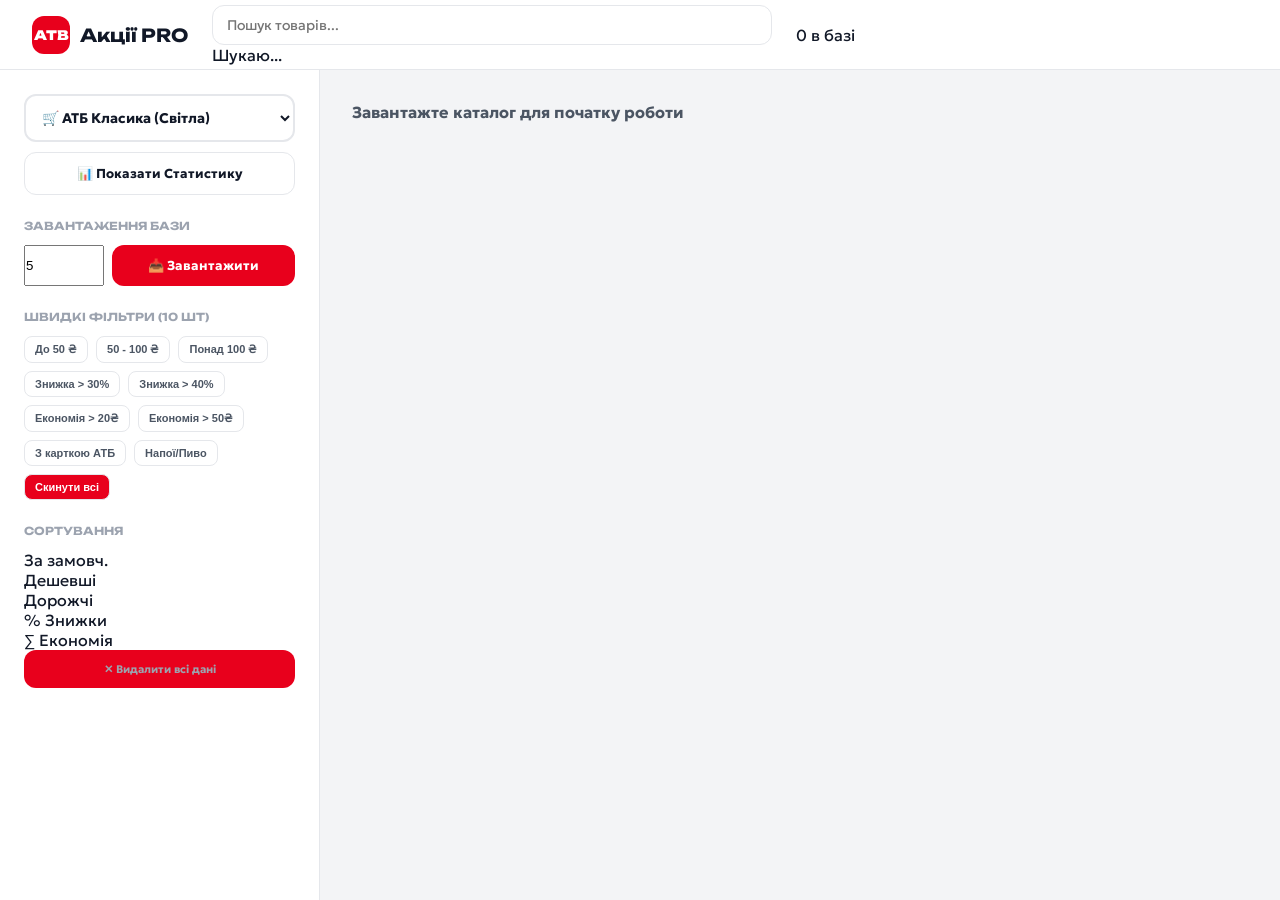
==== index.html @ 2090915e "Add files via upload" ====
<!DOCTYPE html>
<html lang="uk">
<head>
<meta charset="UTF-8"/>
<meta name="viewport" content="width=device-width, initial-scale=1.0"/>
<title>ATB PRO: Аналітика & Сортування</title>
<link rel="preconnect" href="https://fonts.googleapis.com"/>
<link rel="preconnect" href="https://fonts.gstatic.com" crossorigin/>
<link href="https://fonts.googleapis.com/css2?family=Unbounded:wght@400;700;900&family=Geologica:wght@400;600&family=Space+Mono:wght@400;700&family=Nunito:wght@800&family=Caveat:wght@700&display=swap" rel="stylesheet"/>

<style>
/* ═══════════════════════════════════════════
   5 КАРДИНАЛЬНО РІЗНИХ ТЕМ
═══════════════════════════════════════════ */
:root {
  /* 1. КЛАСИКА (Базова) */
  --font-main: 'Geologica', sans-serif; --font-title: 'Unbounded', sans-serif;
  --bg: #f3f4f6; --bg-sec: #ffffff; --surface: #ffffff;
  --text: #111827; --text2: #4b5563; --text3: #9ca3af;
  --border: #e5e7eb; --border-focus: #e8001c;
  --red: #e8001c; --green: #16a34a; --yellow: #ffd600;
  --card-r: 16px; --card-border: 1px solid var(--border);
  --card-shadow: 0 4px 12px rgba(0,0,0,0.05);
  --btn-radius: 12px; --anim: all 0.4s cubic-bezier(.4,0,.2,1);
  --img-bg: transparent; --img-blend: multiply;
}

/* 2. КІБЕРПАНК 2077 */
[data-theme="cyber"] {
  --font-main: 'Unbounded', sans-serif; --font-title: 'Unbounded', sans-serif;
  --bg: #fce300; --bg-sec: #000000; --surface: #111111;
  --text: #00ffff; --text2: #ffffff; --text3: #666666;
  --border: #ff003c; --border-focus: #00ffff;
  --red: #ff003c; --green: #00ff00; --yellow: #fce300;
  --card-r: 0px; --card-border: none;
  --card-shadow: none; --btn-radius: 0px;
  --img-bg: #ffffff; --img-blend: normal;
}
[data-theme="cyber"] .product-card { border-left: 6px solid #00ffff; border-bottom: 6px solid #ff003c; clip-path: polygon(30px 0, 100% 0, 100% calc(100% - 30px), calc(100% - 30px) 100%, 0 100%, 0 30px); }
[data-theme="cyber"] .product-card:hover { transform: skewX(-3deg) scale(1.02); filter: drop-shadow(0 0 15px rgba(255,0,60,0.6)); }
[data-theme="cyber"] .card-img-wrap { background: #000; padding: 10px; }
[data-theme="cyber"] .card-img { background: #fff; padding: 10px; clip-path: polygon(15px 0, 100% 0, 100% calc(100% - 15px), calc(100% - 15px) 100%, 0 100%, 0 15px); }
[data-theme="cyber"] body::before { background: repeating-linear-gradient(0deg, transparent, transparent 4px, rgba(0,255,255,0.05) 4px, rgba(0,255,255,0.05) 8px); z-index: -1; }

/* 3. САКУРА (Каваї) */
[data-theme="sakura"] {
  --font-main: 'Nunito', sans-serif; --font-title: 'Caveat', cursive;
  --bg: #fdf2f8; --bg-sec: #fce7f3; --surface: #ffffff;
  --text: #831843; --text2: #db2777; --text3: #f9a8d4;
  --border: #fbcfe8; --border-focus: #db2777;
  --red: #f472b6; --green: #10b981; --yellow: #fde047;
  --card-r: 30px; --card-border: 2px dashed #fbcfe8;
  --card-shadow: 0 10px 25px rgba(244,114,182,0.15);
  --btn-radius: 24px;
  --img-bg: transparent; --img-blend: multiply;
}
[data-theme="sakura"] .product-card:hover { transform: translateY(-12px) rotate(2deg); box-shadow: 0 20px 40px rgba(244,114,182,0.3); border-color: #f472b6; }
[data-theme="sakura"] .price-current { font-size: 28px; }
[data-theme="sakura"] body::before { background: radial-gradient(circle at 20% 30%, rgba(244,114,182,0.2) 0%, transparent 40%), radial-gradient(circle at 80% 70%, rgba(251,207,232,0.4) 0%, transparent 40%); }

/* 4. БРУТАЛІЗМ */
[data-theme="brutal"] {
  --font-main: 'Space Mono', monospace; --font-title: 'Unbounded', sans-serif;
  --bg: #e0dcd0; --bg-sec: #ffffff; --surface: #ffffff;
  --text: #000000; --text2: #222222; --text3: #666666;
  --border: #000000; --border-focus: #e8001c;
  --red: #e8001c; --green: #000000; --yellow: #ffd600;
  --card-r: 0px; --card-border: 4px solid #000000;
  --card-shadow: 8px 8px 0 #000000;
  --btn-radius: 0px;
  --img-bg: transparent; --img-blend: multiply;
}
[data-theme="brutal"] .product-card:hover { transform: translate(-6px, -6px); box-shadow: 14px 14px 0 #e8001c; border-color: #e8001c; }
[data-theme="brutal"] .btn { border: 3px solid #000; font-weight: 900; text-transform: uppercase; box-shadow: 4px 4px 0 #000; }
[data-theme="brutal"] .btn:hover { transform: translate(-2px, -2px); box-shadow: 6px 6px 0 #000; }

/* 5. ХАКЕР / ТЕРМІНАЛ */
[data-theme="hacker"] {
  --font-main: 'Space Mono', monospace; --font-title: 'Space Mono', monospace;
  --bg: #050505; --bg-sec: #000000; --surface: #0a0a0a;
  --text: #00ff00; --text2: #00cc00; --text3: #005500;
  --border: #003300; --border-focus: #00ff00;
  --red: #00ff00; --green: #00ff00; --yellow: #00ff00;
  --card-r: 0px; --card-border: 1px dashed #00ff00;
  --card-shadow: none; --btn-radius: 0px;
  --img-bg: #000000; --img-blend: normal;
}
[data-theme="hacker"] .product-card:hover { box-shadow: 0 0 20px rgba(0,255,0,0.4); background: #001100; border-style: solid; }
[data-theme="hacker"] .card-img { filter: grayscale(100%) sepia(100%) hue-rotate(70deg) contrast(1.5); background: #000; }
[data-theme="hacker"] body::before { background: repeating-linear-gradient(0deg, transparent, transparent 2px, rgba(0,255,0,0.03) 2px, rgba(0,255,0,0.03) 4px); }

/* ═══════════════════════════════════════════
   БАЗОВИЙ CSS (Універсальний)
═══════════════════════════════════════════ */
*,*::before,*::after{box-sizing:border-box;margin:0;padding:0}
body{ font-family:var(--font-main); background:var(--bg); color:var(--text); min-height:100vh; overflow-x:hidden; transition: background 0.3s; }
header{ position:sticky;top:0;z-index:100; background:var(--bg-sec); border-bottom:1px solid var(--border); padding:0 32px; height:70px; display:flex; align-items:center; gap:24px; }
.logo{ display:flex; align-items:center; gap:10px; text-decoration:none; }
.logo-icon{ width:38px;height:38px;background:var(--red);border-radius:var(--btn-radius);display:grid;place-items:center;font-family:var(--font-title);font-weight:900;font-size:13px;color:var(--bg-sec); }
.logo-text{ font-family:var(--font-title);font-weight:700;font-size:18px;color:var(--text); }
.search-wrap{ flex:1;max-width:560px;position:relative; }
#searchInput{ width:100%;background:var(--surface);border:1px solid var(--border);border-radius:var(--btn-radius);padding:10px 14px;color:var(--text);font-family:inherit;font-size:14px;outline:none; transition:var(--anim); }
#searchInput:focus{ border-color:var(--border-focus); }

.app{display:flex;min-height:calc(100vh - 70px);}
aside{ width:320px;flex-shrink:0;background:var(--bg-sec);border-right:1px solid var(--border);padding:24px;position:sticky;top:70px;height:calc(100vh - 70px);overflow-y:auto;scrollbar-width:none; }
.sidebar-label{ font-family:var(--font-title);font-size:11px;font-weight:700;text-transform:uppercase;color:var(--text3);margin-bottom:12px; margin-top:24px;}
.btn{ display:flex;align-items:center;justify-content:center;gap:8px;width:100%;padding:12px;border-radius:var(--btn-radius);border:none;cursor:pointer;font-family:inherit;font-size:13px;font-weight:700;transition:var(--anim);color:var(--bg-sec);background:var(--red); }
.btn:hover{ filter:brightness(1.1); }
.btn-secondary{ background:var(--surface);color:var(--text);border:1px solid var(--border); }
.theme-select { width: 100%; background: var(--surface); border: 2px solid var(--border); color: var(--text); padding: 12px; border-radius: var(--btn-radius); font-family: inherit; font-size: 14px; outline: none; cursor: pointer; font-weight:700; margin-bottom: 10px;}

/* QUICK FILTERS (10 кнопок) */
.quick-filters { display: flex; flex-wrap: wrap; gap: 8px; }
.q-btn { background: var(--surface); border: 1px solid var(--border); color: var(--text2); padding: 6px 10px; border-radius: 8px; font-size: 11px; font-weight: 600; cursor: pointer; transition: var(--anim); }
.q-btn:hover { background: var(--red); color: var(--bg-sec); border-color: var(--red); }
.q-btn.active { background: var(--red); color: var(--bg-sec); border-color: var(--red); box-shadow: 0 0 10px var(--red-glow); }

main{flex:1;padding:32px;position:relative;}
.results-count{ font-size:16px;color:var(--text2);font-weight:700; margin-bottom: 20px;}

/* ═══════════════════════════════════════════
   3D КАРТКИ З ПЕРЕГОРТАННЯМ
═══════════════════════════════════════════ */
#productsGrid{ display:grid;grid-template-columns:repeat(auto-fill,minmax(260px,1fr));gap:24px; perspective: 1500px; }

.product-card {
  width: 100%; height: 440px; /* Фіксована висота для правильного 3D */
  perspective: 1500px; background: transparent; cursor: pointer;
  animation:fadeUp .4s ease both;
}
.card-inner {
  position: relative; width: 100%; height: 100%;
  text-align: left; transition: transform 0.6s cubic-bezier(0.4, 0, 0.2, 1);
  transform-style: preserve-3d;
}
.product-card.flipped .card-inner { transform: rotateY(180deg); }

.card-front, .card-back {
  position: absolute; width: 100%; height: 100%;
  backface-visibility: hidden; -webkit-backface-visibility: hidden;
  background: var(--surface); border: var(--card-border);
  border-radius: var(--card-r); box-shadow: var(--card-shadow);
  display: flex; flex-direction: column; overflow: hidden;
  transition: var(--anim);
}
.card-front:hover { border-color: var(--border-focus); }
.card-back {
  transform: rotateY(180deg); padding: 20px;
  background: var(--bg-sec); overflow-y: auto;
  border-color: var(--border-focus);
}

.card-img-wrap{ position:relative;height:200px;padding:16px;display:flex;align-items:center;justify-content:center;background:var(--img-bg); }
.card-img{ max-width:100%;max-height:100%;object-fit:contain;mix-blend-mode:var(--img-blend); }
.card-badges{ position:absolute;top:12px;left:12px;display:flex;flex-direction:column;gap:6px; }
.badge{ padding:4px 8px;border-radius:6px;font-size:11px;font-weight:800;background:var(--red);color:var(--bg-sec); }

.card-body{ padding:16px 20px;flex:1;display:flex;flex-direction:column; }
.card-title{ font-size:14px;font-weight:600;line-height:1.4;color:var(--text);margin-bottom:12px;display:-webkit-box;-webkit-line-clamp:2;-webkit-box-orient:vertical;overflow:hidden; }
.price-current{ font-family:var(--font-title);font-size:26px;font-weight:800;color:var(--red); }
.price-old{ font-size:13px;color:var(--text3);text-decoration:line-through;font-weight:600; }

.click-hint { margin-top:auto; font-size: 11px; color: var(--text3); text-align: center; font-weight: bold; text-transform: uppercase; letter-spacing: 1px; display:flex; align-items:center; justify-content:center; gap:5px;}
.click-hint::after { content: '↻'; font-size: 14px;}

/* Стилі для Зворотної сторони (Характеристики) */
.back-title { font-family: var(--font-title); font-size: 14px; color: var(--text); margin-bottom: 16px; border-bottom: 1px solid var(--border); padding-bottom: 8px;}
.chars-table { width: 100%; border-collapse: collapse; font-size: 12px; margin-bottom: 20px;}
.chars-table tr { border-bottom: 1px dashed var(--border); }
.chars-table td { padding: 8px 0; color: var(--text2); }
.chars-table td:last-child { text-align: right; font-weight: 700; color: var(--text); }
.spinner { width: 24px; height: 24px; border: 3px solid var(--border); border-top: 3px solid var(--red); border-radius: 50%; animation: spin 1s linear infinite; margin: 20px auto; }
@keyframes spin { 0% { transform: rotate(0deg); } 100% { transform: rotate(360deg); } }

/* ═══════════════════════════════════════════
   АНАЛІТИКА
═══════════════════════════════════════════ */
.analytics-grid { display: grid; grid-template-columns: repeat(2, 1fr); gap: 16px; margin-top: 20px; }
.an-card { background: var(--surface); border: var(--card-border); padding: 20px; border-radius: var(--card-r); text-align: center; }
.an-val { font-family: var(--font-title); font-size: 26px; font-weight: 800; color: var(--red); margin-bottom: 4px; }
.an-label { font-size: 12px; font-weight: 700; color: var(--text2); text-transform: uppercase;}
.an-full { grid-column: 1 / -1; display:flex; justify-content: space-between; align-items: center; text-align:left;}

@keyframes fadeUp{ from{opacity:0;transform:translateY(20px)} to{opacity:1;transform:translateY(0)} }
</style>
</head>
<body>

<header>
  <a class="logo" href="#">
    <div class="logo-icon">ATB</div>
    <div class="logo-text">Акції<span>&nbsp;PRO</span></div>
  </a>
  <div class="search-wrap">
    <input id="searchInput" type="text" placeholder="Пошук товарів..."/>
    <span id="searchBadge">Шукаю...</span>
  </div>
  <div class="header-stats">
    <div class="stat-chip"><span class="num" id="totalCount">0</span>&nbsp;в базі</div>
  </div>
</header>

<div class="app">
  <aside>
    <select id="themeSelect" class="theme-select" onchange="changeTheme(this.value)">
      <option value="light">🛒 АТБ Класика (Світла)</option>
      <option value="cyber">🦾 Кіберпанк 2077</option>
      <option value="sakura">🌸 Сакура (Каваї)</option>
      <option value="brutal">⬛ Бруталізм</option>
      <option value="hacker">💻 Термінал (Хакер)</option>
    </select>

    <button class="btn btn-secondary" onclick="renderAnalytics()" style="margin-bottom: 24px;">📊 Показати Статистику</button>

    <div class="sidebar-label">Завантаження бази</div>
    <div style="display:flex; gap:8px; margin-bottom:12px;">
      <input id="maxPage" type="number" value="5" min="1" class="filter-input" style="margin:0; width:80px;" title="Кількість сторінок"/>
      <button class="btn" id="btnLoad" onclick="loadCatalog()" style="margin:0; flex:1;">📥 Завантажити</button>
    </div>

    <div class="sidebar-label">Швидкі Фільтри (10 шт)</div>
    <div class="quick-filters" id="quickFilters">
      <button class="q-btn" data-filter="under50">До 50 ₴</button>
      <button class="q-btn" data-filter="50to100">50 - 100 ₴</button>
      <button class="q-btn" data-filter="over100">Понад 100 ₴</button>
      <button class="q-btn" data-filter="disc30">Знижка > 30%</button>
      <button class="q-btn" data-filter="disc50">Знижка > 40%</button>
      <button class="q-btn" data-filter="sav20">Економія > 20₴</button>
      <button class="q-btn" data-filter="sav50">Економія > 50₴</button>
      <button class="q-btn" data-filter="atbCard">З карткою АТБ</button>
      <button class="q-btn" data-filter="drink">Напої/Пиво</button>
      <button class="q-btn" data-filter="reset" style="background:var(--red); color:var(--bg-sec);">Скинути всі</button>
    </div>

    <div class="sidebar-label">Сортування</div>
    <div class="sort-pills">
      <div class="sort-pill active" onclick="setSort('default', this)">За замовч.</div>
      <div class="sort-pill" onclick="setSort('price_asc', this)">Дешевші</div>
      <div class="sort-pill" onclick="setSort('price_desc', this)">Дорожчі</div>
      <div class="sort-pill" onclick="setSort('discount', this)">% Знижки</div>
      <div class="sort-pill" onclick="setSort('saving', this)">∑ Економія</div>
    </div>

    <button class="btn btn-ghost" onclick="clearAll()" style="color:var(--text3); font-size:11px;">✕ Видалити всі дані</button>
  </aside>

  <main>
    <div class="results-count" id="resultsCount">Завантажте каталог для початку роботи</div>

    <!-- СТАТИСТИКА (Прихована за замовчуванням) -->
    <div id="analyticsPanel" style="display:none; margin-bottom:30px;">
      <h2 style="font-family:var(--font-title); font-size:18px; margin-bottom:16px;">Аналітика по відфільтрованим товарам</h2>
      <div class="analytics-grid" id="analyticsGrid"></div>
    </div>

    <!-- СІТКА КАРТОК -->
    <div id="productsGrid"></div>
  </main>
</div>

<script>
const API = '/api';
let allProducts = [], filteredProducts = [];
let currentSort = 'default', activeQuickFilter = null;
let searchTimer = null;

const el = id => document.getElementById(id);
const toF = v => { const n = parseFloat(String(v||'').replace(',','.')); return isNaN(n) ? null : n; };
const discInt = v => { const m = String(v||'').match(/-?(\d+)/); return m ? parseInt(m[1]) : null; };

// ТЕМИ
const savedTheme = localStorage.getItem('atb_theme_v3') || 'light';
el('themeSelect').value = savedTheme;
changeTheme(savedTheme);

function changeTheme(themeName) {
  if (themeName === 'light') document.documentElement.removeAttribute('data-theme');
  else document.documentElement.setAttribute('data-theme', themeName);
  localStorage.setItem('atb_theme_v3', themeName);
}

// ЗАВАНТАЖЕННЯ ДАНИХ
async function loadCatalog(){
  allProducts = []; el('btnLoad').textContent = 'В процесі...'; el('btnLoad').disabled = true;
  const maxPage = parseInt(el('maxPage').value) || 5;
  for(let page=1; page<=maxPage; page++){
    try{
      const resp = await fetch(`${API}/catalog/page/${page}`);
      const data = await resp.json();
      if(data.products && data.products.length){
        allProducts.push(...data.products.filter(p=>{
          const key = p.link||p.title; return !allProducts.some(x=>(x.link||x.title)===key);
        }));
        applyFilters();
      } else break;
      el('resultsCount').innerHTML = `Завантажено сторінку ${page}/${maxPage}...`;
    } catch(e){ console.error(e); }
  }
  el('btnLoad').textContent = '📥 Завантажити'; el('btnLoad').disabled = false;
  applyFilters();
}

function clearAll(){ allProducts = []; applyFilters(); el('analyticsPanel').style.display = 'none'; }

// ПОШУК
el('searchInput').addEventListener('input', () => {
  const q = el('searchInput').value.trim();
  clearTimeout(searchTimer);
  applyFilters();
  if(q && filteredProducts.length < 3) searchTimer = setTimeout(()=>fireSmartSearch(q), 800);
});

async function fireSmartSearch(q){
  el('searchBadge').classList.add('visible'); el('searchBadge').textContent = "Шукаю на АТБ...";
  try{
    const resp = await fetch(`${API}/search/page?q=${encodeURIComponent(q)}&page=1`);
    const data = await resp.json();
    if(data.products) {
      // Додаємо знайдене в загальну базу
      data.products.forEach(p => { if(!allProducts.some(x=>x.link===p.link)) allProducts.push(p); });
    }
  } catch(e){}
  el('searchBadge').classList.remove('visible'); applyFilters();
}

// 10 ШВИДКИХ ФІЛЬТРІВ
document.querySelectorAll('.q-btn').forEach(btn => {
  btn.addEventListener('click', (e) => {
    document.querySelectorAll('.q-btn').forEach(b => b.classList.remove('active'));
    const filter = e.target.getAttribute('data-filter');
    if(filter === 'reset') { activeQuickFilter = null; el('searchInput').value = ''; }
    else { activeQuickFilter = filter; e.target.classList.add('active'); }
    applyFilters();
  });
});

// ФІЛЬТРАЦІЯ
function applyFilters(){
  const q = el('searchInput').value.trim().toLowerCase();

  filteredProducts = allProducts.filter(p=>{
    const price = toF(p.current_price), sav = p.saving, disc = discInt(p.discount);
    if(q && !String(p.title).toLowerCase().includes(q)) return false;

    if(activeQuickFilter) {
      if(activeQuickFilter === 'under50' && price >= 50) return false;
      if(activeQuickFilter === '50to100' && (price < 50 || price > 100)) return false;
      if(activeQuickFilter === 'over100' && price <= 100) return false;
      if(activeQuickFilter === 'disc30' && (!disc || disc < 30)) return false;
      if(activeQuickFilter === 'disc50' && (!disc || disc < 40)) return false;
      if(activeQuickFilter === 'sav20' && (!sav || sav < 20)) return false;
      if(activeQuickFilter === 'sav50' && (!sav || sav < 50)) return false;
      if(activeQuickFilter === 'atbCard' && !p.is_atb_card) return false;
      if(activeQuickFilter === 'drink' && !String(p.title).toLowerCase().match(/пиво|напій|сік|вода|вино|горілка/)) return false;
    }
    return true;
  });
  sortProducts(); renderGrid();
  el('totalCount').textContent = allProducts.length;
  el('resultsCount').innerHTML = `Показано <strong>${filteredProducts.length}</strong> товарів`;
  if(el('analyticsPanel').style.display === 'block') renderAnalytics();
}

function setSort(type, element){
  currentSort = type;
  document.querySelectorAll('.sort-pill').forEach(p=>p.classList.remove('active'));
  element.classList.add('active'); applyFilters();
}

function sortProducts(){
  if(currentSort==='price_asc') filteredProducts.sort((a,b)=>(toF(a.current_price)||999)-(toF(b.current_price)||999));
  if(currentSort==='price_desc') filteredProducts.sort((a,b)=>(toF(b.current_price)||0)-(toF(a.current_price)||0));
  if(currentSort==='discount') filteredProducts.sort((a,b)=>(discInt(b.discount)||0)-(discInt(a.discount)||0));
  if(currentSort==='saving') filteredProducts.sort((a,b)=>(b.saving||0)-(a.saving||0));
}

// 3D КАРТКИ З ПЕРЕГОРТАННЯМ
function renderGrid(){
  const grid = el('productsGrid'); grid.innerHTML = '';
  filteredProducts.forEach((p, i) => {
    const card = document.createElement('div'); card.className = 'product-card';
    const price = toF(p.current_price), old = toF(p.old_price), disc = discInt(p.discount), sav = p.saving;

    // Структура картки з передньою і задньою стороною
    card.innerHTML = `
      <div class="card-inner">
        <!-- ПЕРЕДНЯ СТОРОНА -->
        <div class="card-front" onclick="flipCard(this.parentElement.parentElement, '${p.link}')">
          <div class="card-img-wrap">${p.img_url ? `<img class="card-img" src="${p.img_url}"/>` : `<div style="font-size:50px;">🛍</div>`}<div class="card-badges">${disc?`<span class="badge">-${disc}%</span>`:''}${p.is_atb_card?`<span class="badge" style="background:var(--yellow); color:#000;">ATB</span>`:''}</div></div>
          <div class="card-body">
            <div class="card-title">${p.title}</div>
            <div class="price-current">${price||0} <span style="font-size:14px;">₴</span></div>
            ${old && old>price ? `<div class="price-old">${old} ₴</div>`:''}
            <div class="click-hint">Характеристики</div>
          </div>
        </div>
        <!-- ЗВОРОТНА СТОРОНА -->
        <div class="card-back">
          <div class="back-title">${p.title}</div>
          <div class="card-back-content"><div class="spinner"></div></div>
          <div style="margin-top:auto; display:flex; gap:10px;">
            <button class="btn" onclick="event.stopPropagation(); window.open('${p.link}','_blank')">🛒 Купити</button>
            <button class="btn btn-secondary" onclick="event.stopPropagation(); this.closest('.product-card').classList.remove('flipped')">✕</button>
          </div>
        </div>
      </div>
    `;
    grid.appendChild(card);
  });
}

// Функція перегортання та завантаження деталей з бекенду
async function flipCard(cardEl, link) {
  if(!cardEl.classList.contains('flipped')) {
    // Відкриваємо картку
    document.querySelectorAll('.product-card.flipped').forEach(c => c.classList.remove('flipped')); // Закриваємо інші
    cardEl.classList.add('flipped');

    const contentEl = cardEl.querySelector('.card-back-content');
    if(contentEl.innerHTML.includes('chars-table')) return; // Вже завантажено

    try {
      // Виклик API для отримання характеристик (Крок 1 у інструкції)
      const res = await fetch(`/api/details?url=${encodeURIComponent(link)}`);
      const data = await res.json();

      if(!data || Object.keys(data).length === 0 || data.error) {
        contentEl.innerHTML = '<p style="font-size:12px; color:var(--text3); text-align:center;">Детальні характеристики відсутні</p>';
        return;
      }

      let html = '<table class="chars-table">';
      for(let key in data) html += `<tr><td>${key}</td><td>${data[key]}</td></tr>`;
      html += '</table>';
      contentEl.innerHTML = html;

    } catch(e) {
      contentEl.innerHTML = '<p style="font-size:12px; color:var(--red); text-align:center;">Помилка завантаження</p>';
    }
  }
}

// РОЗШИРЕНА АНАЛІТИКА
function renderAnalytics() {
  if(!filteredProducts.length) return alert("Немає даних для аналізу!");
  el('analyticsPanel').style.display = 'block';

  let totalP = 0, count = 0, maxD = 0, totalSav = 0, under50 = 0;
  let minItem = null, maxItem = null;

  filteredProducts.forEach(p => {
    const pr = toF(p.current_price);
    if(pr) {
      totalP += pr; count++;
      if(pr < 50) under50++;
      if(!minItem || pr < toF(minItem.current_price)) minItem = p;
      if(!maxItem || pr > toF(maxItem.current_price)) maxItem = p;
    }
    const d = discInt(p.discount); if(d > maxD) maxD = d;
    if(p.saving) totalSav += p.saving;
  });

  el('analyticsGrid').innerHTML = `
    <div class="an-card"><div class="an-val">${count}</div><div class="an-label">Товарів у вибірці</div></div>
    <div class="an-card"><div class="an-val">${Math.round(totalP/count)||0} ₴</div><div class="an-label">Середня ціна</div></div>
    <div class="an-card"><div class="an-val">-${maxD}%</div><div class="an-label">Макс. знижка</div></div>
    <div class="an-card"><div class="an-val">${Math.round(totalSav)} ₴</div><div class="an-label">Потенційна Економія</div></div>
    <div class="an-card an-full">
      <div><div class="an-label">Найдешевше:</div><div style="font-weight:700; font-size:14px;">${minItem?minItem.title:'-'}</div></div>
      <div class="an-val" style="margin:0;">${minItem?toF(minItem.current_price):0} ₴</div>
    </div>
    <div class="an-card an-full">
      <div><div class="an-label">Найдорожче:</div><div style="font-weight:700; font-size:14px;">${maxItem?maxItem.title:'-'}</div></div>
      <div class="an-val" style="margin:0;">${maxItem?toF(maxItem.current_price):0} ₴</div>
    </div>
  `;
}
function randomProduct() { if(filteredProducts.length) window.open(filteredProducts[Math.floor(Math.random() * filteredProducts.length)].link, '_blank'); }
</script>
</body>
</html>
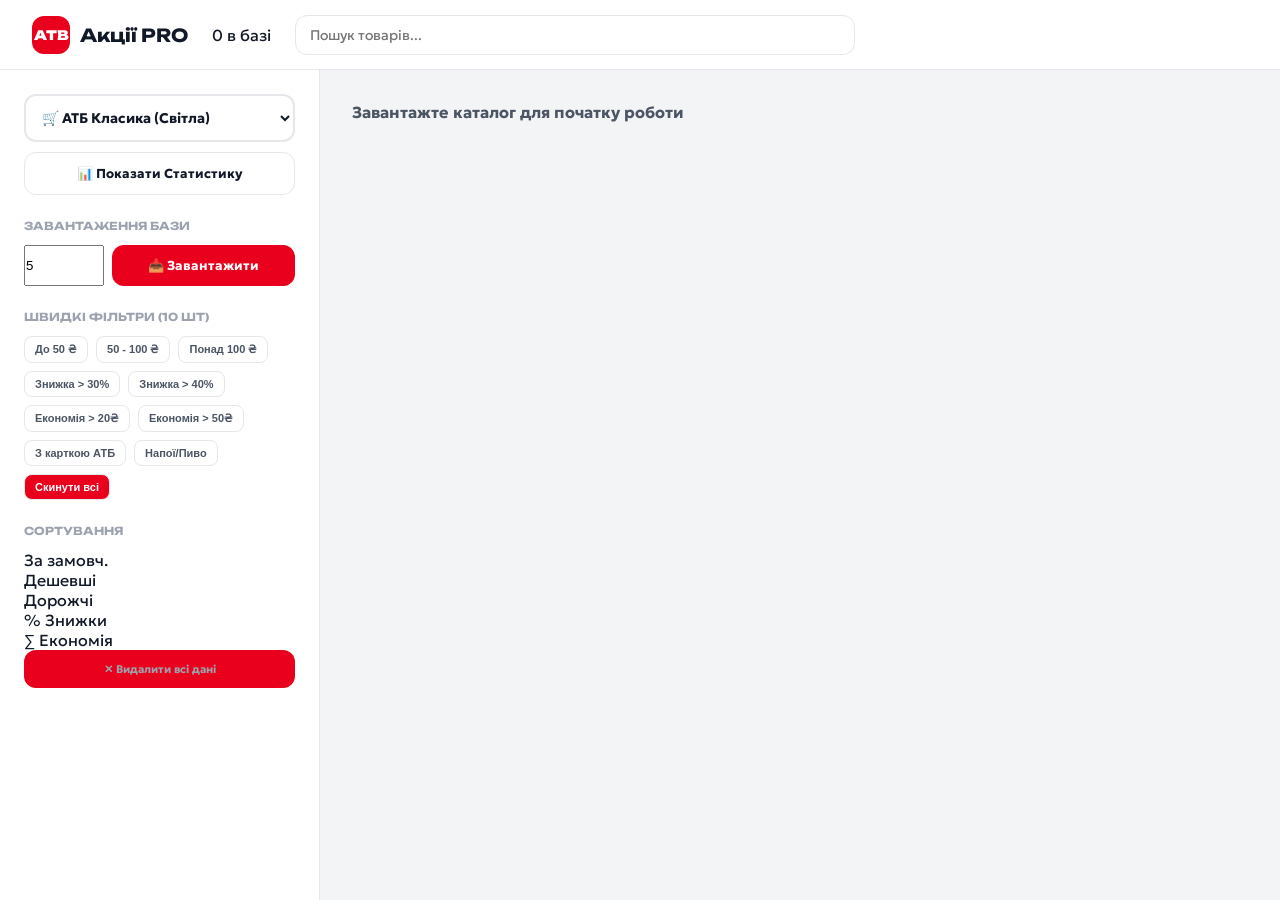
==== commit bab75a41: "Update index.html" ====
--- a/index.html
+++ b/index.html
@@ -2,7 +2,7 @@
 <html lang="uk">
 <head>
 <meta charset="UTF-8"/>
-<meta name="viewport" content="width=device-width, initial-scale=1.0"/>
+<meta name="viewport" content="width=device-width, initial-scale=1.0, maximum-scale=1.0, user-scalable=no"/>
 <title>ATB PRO: Аналітика & Сортування</title>
 <link rel="preconnect" href="https://fonts.googleapis.com"/>
 <link rel="preconnect" href="https://fonts.gstatic.com" crossorigin/>
@@ -13,7 +13,6 @@
    5 КАРДИНАЛЬНО РІЗНИХ ТЕМ
 ═══════════════════════════════════════════ */
 :root {
-  /* 1. КЛАСИКА (Базова) */
   --font-main: 'Geologica', sans-serif; --font-title: 'Unbounded', sans-serif;
   --bg: #f3f4f6; --bg-sec: #ffffff; --surface: #ffffff;
   --text: #111827; --text2: #4b5563; --text3: #9ca3af;
@@ -25,15 +24,13 @@
   --img-bg: transparent; --img-blend: multiply;
 }
 
-/* 2. КІБЕРПАНК 2077 */
 [data-theme="cyber"] {
   --font-main: 'Unbounded', sans-serif; --font-title: 'Unbounded', sans-serif;
   --bg: #fce300; --bg-sec: #000000; --surface: #111111;
   --text: #00ffff; --text2: #ffffff; --text3: #666666;
   --border: #ff003c; --border-focus: #00ffff;
   --red: #ff003c; --green: #00ff00; --yellow: #fce300;
-  --card-r: 0px; --card-border: none;
-  --card-shadow: none; --btn-radius: 0px;
+  --card-r: 0px; --card-border: none; --card-shadow: none; --btn-radius: 0px;
   --img-bg: #ffffff; --img-blend: normal;
 }
 [data-theme="cyber"] .product-card { border-left: 6px solid #00ffff; border-bottom: 6px solid #ff003c; clip-path: polygon(30px 0, 100% 0, 100% calc(100% - 30px), calc(100% - 30px) 100%, 0 100%, 0 30px); }
@@ -42,7 +39,6 @@
 [data-theme="cyber"] .card-img { background: #fff; padding: 10px; clip-path: polygon(15px 0, 100% 0, 100% calc(100% - 15px), calc(100% - 15px) 100%, 0 100%, 0 15px); }
 [data-theme="cyber"] body::before { background: repeating-linear-gradient(0deg, transparent, transparent 4px, rgba(0,255,255,0.05) 4px, rgba(0,255,255,0.05) 8px); z-index: -1; }
 
-/* 3. САКУРА (Каваї) */
 [data-theme="sakura"] {
   --font-main: 'Nunito', sans-serif; --font-title: 'Caveat', cursive;
   --bg: #fdf2f8; --bg-sec: #fce7f3; --surface: #ffffff;
@@ -50,15 +46,13 @@
   --border: #fbcfe8; --border-focus: #db2777;
   --red: #f472b6; --green: #10b981; --yellow: #fde047;
   --card-r: 30px; --card-border: 2px dashed #fbcfe8;
-  --card-shadow: 0 10px 25px rgba(244,114,182,0.15);
-  --btn-radius: 24px;
+  --card-shadow: 0 10px 25px rgba(244,114,182,0.15); --btn-radius: 24px;
   --img-bg: transparent; --img-blend: multiply;
 }
 [data-theme="sakura"] .product-card:hover { transform: translateY(-12px) rotate(2deg); box-shadow: 0 20px 40px rgba(244,114,182,0.3); border-color: #f472b6; }
 [data-theme="sakura"] .price-current { font-size: 28px; }
 [data-theme="sakura"] body::before { background: radial-gradient(circle at 20% 30%, rgba(244,114,182,0.2) 0%, transparent 40%), radial-gradient(circle at 80% 70%, rgba(251,207,232,0.4) 0%, transparent 40%); }
 
-/* 4. БРУТАЛІЗМ */
 [data-theme="brutal"] {
   --font-main: 'Space Mono', monospace; --font-title: 'Unbounded', sans-serif;
   --bg: #e0dcd0; --bg-sec: #ffffff; --surface: #ffffff;
@@ -66,15 +60,13 @@
   --border: #000000; --border-focus: #e8001c;
   --red: #e8001c; --green: #000000; --yellow: #ffd600;
   --card-r: 0px; --card-border: 4px solid #000000;
-  --card-shadow: 8px 8px 0 #000000;
-  --btn-radius: 0px;
+  --card-shadow: 8px 8px 0 #000000; --btn-radius: 0px;
   --img-bg: transparent; --img-blend: multiply;
 }
 [data-theme="brutal"] .product-card:hover { transform: translate(-6px, -6px); box-shadow: 14px 14px 0 #e8001c; border-color: #e8001c; }
 [data-theme="brutal"] .btn { border: 3px solid #000; font-weight: 900; text-transform: uppercase; box-shadow: 4px 4px 0 #000; }
 [data-theme="brutal"] .btn:hover { transform: translate(-2px, -2px); box-shadow: 6px 6px 0 #000; }
 
-/* 5. ХАКЕР / ТЕРМІНАЛ */
 [data-theme="hacker"] {
   --font-main: 'Space Mono', monospace; --font-title: 'Space Mono', monospace;
   --bg: #050505; --bg-sec: #000000; --surface: #0a0a0a;
@@ -90,7 +82,7 @@
 [data-theme="hacker"] body::before { background: repeating-linear-gradient(0deg, transparent, transparent 2px, rgba(0,255,0,0.03) 2px, rgba(0,255,0,0.03) 4px); }
 
 /* ═══════════════════════════════════════════
-   БАЗОВИЙ CSS (Універсальний)
+   БАЗОВИЙ CSS
 ═══════════════════════════════════════════ */
 *,*::before,*::after{box-sizing:border-box;margin:0;padding:0}
 body{ font-family:var(--font-main); background:var(--bg); color:var(--text); min-height:100vh; overflow-x:hidden; transition: background 0.3s; }
@@ -103,53 +95,32 @@
 #searchInput:focus{ border-color:var(--border-focus); }
 
 .app{display:flex;min-height:calc(100vh - 70px);}
-aside{ width:320px;flex-shrink:0;background:var(--bg-sec);border-right:1px solid var(--border);padding:24px;position:sticky;top:70px;height:calc(100vh - 70px);overflow-y:auto;scrollbar-width:none; }
+aside{ width:320px;flex-shrink:0;background:var(--bg-sec);border-right:1px solid var(--border);padding:24px;position:sticky;top:70px;height:calc(100vh - 70px);overflow-y:auto;scrollbar-width:none; transition: var(--anim); }
 .sidebar-label{ font-family:var(--font-title);font-size:11px;font-weight:700;text-transform:uppercase;color:var(--text3);margin-bottom:12px; margin-top:24px;}
 .btn{ display:flex;align-items:center;justify-content:center;gap:8px;width:100%;padding:12px;border-radius:var(--btn-radius);border:none;cursor:pointer;font-family:inherit;font-size:13px;font-weight:700;transition:var(--anim);color:var(--bg-sec);background:var(--red); }
 .btn:hover{ filter:brightness(1.1); }
 .btn-secondary{ background:var(--surface);color:var(--text);border:1px solid var(--border); }
 .theme-select { width: 100%; background: var(--surface); border: 2px solid var(--border); color: var(--text); padding: 12px; border-radius: var(--btn-radius); font-family: inherit; font-size: 14px; outline: none; cursor: pointer; font-weight:700; margin-bottom: 10px;}
 
-/* QUICK FILTERS (10 кнопок) */
 .quick-filters { display: flex; flex-wrap: wrap; gap: 8px; }
 .q-btn { background: var(--surface); border: 1px solid var(--border); color: var(--text2); padding: 6px 10px; border-radius: 8px; font-size: 11px; font-weight: 600; cursor: pointer; transition: var(--anim); }
 .q-btn:hover { background: var(--red); color: var(--bg-sec); border-color: var(--red); }
-.q-btn.active { background: var(--red); color: var(--bg-sec); border-color: var(--red); box-shadow: 0 0 10px var(--red-glow); }
-
-main{flex:1;padding:32px;position:relative;}
+.q-btn.active { background: var(--red); color: var(--bg-sec); border-color: var(--red); box-shadow: 0 0 10px rgba(232,0,28,0.2); }
+
+main{flex:1;padding:32px;position:relative; width: 100%;}
 .results-count{ font-size:16px;color:var(--text2);font-weight:700; margin-bottom: 20px;}
 
 /* ═══════════════════════════════════════════
    3D КАРТКИ З ПЕРЕГОРТАННЯМ
 ═══════════════════════════════════════════ */
-#productsGrid{ display:grid;grid-template-columns:repeat(auto-fill,minmax(260px,1fr));gap:24px; perspective: 1500px; }
-
-.product-card {
-  width: 100%; height: 440px; /* Фіксована висота для правильного 3D */
-  perspective: 1500px; background: transparent; cursor: pointer;
-  animation:fadeUp .4s ease both;
-}
-.card-inner {
-  position: relative; width: 100%; height: 100%;
-  text-align: left; transition: transform 0.6s cubic-bezier(0.4, 0, 0.2, 1);
-  transform-style: preserve-3d;
-}
+#productsGrid{ display:grid;grid-template-columns:repeat(auto-fill,minmax(250px,1fr));gap:24px; perspective: 1500px; }
+.product-card { width: 100%; height: 440px; perspective: 1500px; background: transparent; cursor: pointer; animation:fadeUp .4s ease both; }
+.card-inner { position: relative; width: 100%; height: 100%; text-align: left; transition: transform 0.6s cubic-bezier(0.4, 0, 0.2, 1); transform-style: preserve-3d; }
 .product-card.flipped .card-inner { transform: rotateY(180deg); }
 
-.card-front, .card-back {
-  position: absolute; width: 100%; height: 100%;
-  backface-visibility: hidden; -webkit-backface-visibility: hidden;
-  background: var(--surface); border: var(--card-border);
-  border-radius: var(--card-r); box-shadow: var(--card-shadow);
-  display: flex; flex-direction: column; overflow: hidden;
-  transition: var(--anim);
-}
+.card-front, .card-back { position: absolute; width: 100%; height: 100%; backface-visibility: hidden; -webkit-backface-visibility: hidden; background: var(--surface); border: var(--card-border); border-radius: var(--card-r); box-shadow: var(--card-shadow); display: flex; flex-direction: column; overflow: hidden; transition: var(--anim); }
 .card-front:hover { border-color: var(--border-focus); }
-.card-back {
-  transform: rotateY(180deg); padding: 20px;
-  background: var(--bg-sec); overflow-y: auto;
-  border-color: var(--border-focus);
-}
+.card-back { transform: rotateY(180deg); padding: 20px; background: var(--bg-sec); overflow-y: auto; border-color: var(--border-focus); }
 
 .card-img-wrap{ position:relative;height:200px;padding:16px;display:flex;align-items:center;justify-content:center;background:var(--img-bg); }
 .card-img{ max-width:100%;max-height:100%;object-fit:contain;mix-blend-mode:var(--img-blend); }
@@ -160,11 +131,9 @@
 .card-title{ font-size:14px;font-weight:600;line-height:1.4;color:var(--text);margin-bottom:12px;display:-webkit-box;-webkit-line-clamp:2;-webkit-box-orient:vertical;overflow:hidden; }
 .price-current{ font-family:var(--font-title);font-size:26px;font-weight:800;color:var(--red); }
 .price-old{ font-size:13px;color:var(--text3);text-decoration:line-through;font-weight:600; }
-
 .click-hint { margin-top:auto; font-size: 11px; color: var(--text3); text-align: center; font-weight: bold; text-transform: uppercase; letter-spacing: 1px; display:flex; align-items:center; justify-content:center; gap:5px;}
 .click-hint::after { content: '↻'; font-size: 14px;}
 
-/* Стилі для Зворотної сторони (Характеристики) */
 .back-title { font-family: var(--font-title); font-size: 14px; color: var(--text); margin-bottom: 16px; border-bottom: 1px solid var(--border); padding-bottom: 8px;}
 .chars-table { width: 100%; border-collapse: collapse; font-size: 12px; margin-bottom: 20px;}
 .chars-table tr { border-bottom: 1px dashed var(--border); }
@@ -173,36 +142,76 @@
 .spinner { width: 24px; height: 24px; border: 3px solid var(--border); border-top: 3px solid var(--red); border-radius: 50%; animation: spin 1s linear infinite; margin: 20px auto; }
 @keyframes spin { 0% { transform: rotate(0deg); } 100% { transform: rotate(360deg); } }
 
-/* ═══════════════════════════════════════════
-   АНАЛІТИКА
-═══════════════════════════════════════════ */
-.analytics-grid { display: grid; grid-template-columns: repeat(2, 1fr); gap: 16px; margin-top: 20px; }
+/* АНАЛІТИКА */
+.analytics-grid { display: grid; grid-template-columns: repeat(auto-fit, minmax(180px, 1fr)); gap: 16px; margin-top: 20px; }
 .an-card { background: var(--surface); border: var(--card-border); padding: 20px; border-radius: var(--card-r); text-align: center; }
 .an-val { font-family: var(--font-title); font-size: 26px; font-weight: 800; color: var(--red); margin-bottom: 4px; }
 .an-label { font-size: 12px; font-weight: 700; color: var(--text2); text-transform: uppercase;}
 .an-full { grid-column: 1 / -1; display:flex; justify-content: space-between; align-items: center; text-align:left;}
 
 @keyframes fadeUp{ from{opacity:0;transform:translateY(20px)} to{opacity:1;transform:translateY(0)} }
+
+/* ═══════════════════════════════════════════
+   МОБІЛЬНА АДАПТАЦІЯ (TELEPHONE VIEW)
+═══════════════════════════════════════════ */
+.mobile-menu-btn { display: none; background: transparent; border: none; color: var(--text); font-size: 26px; cursor: pointer; padding: 0 10px 0 0; }
+.mobile-overlay { display: none; position: fixed; inset: 0; background: rgba(0,0,0,0.6); z-index: 150; backdrop-filter: blur(4px); opacity: 0; transition: var(--anim); }
+.mobile-overlay.open { display: block; opacity: 1; }
+.aside-close { display: none; }
+
+@media (max-width: 850px) {
+  .app { flex-direction: column; }
+  
+  header { flex-wrap: wrap; height: auto; padding: 12px 16px; gap: 10px; }
+  .mobile-menu-btn { display: block; }
+  .logo { margin-right: auto; }
+  .header-stats { display: none; } /* Ховаємо стату в хедері для економії місця */
+  .search-wrap { order: 4; width: 100%; max-width: 100%; margin-top: 6px; }
+
+  /* Бокова панель стає висувним меню */
+  aside { 
+    position: fixed; left: -100%; top: 0; height: 100vh; width: 85%; max-width: 340px; 
+    z-index: 200; box-shadow: 10px 0 30px rgba(0,0,0,0.5); 
+    padding-top: 60px; /* Місце для кнопки закриття */
+  }
+  aside.open { left: 0; }
+  .aside-close { 
+    display: flex; align-items: center; justify-content: center; 
+    position: absolute; top: 16px; right: 16px; 
+    background: var(--surface); border: 1px solid var(--border); 
+    width: 36px; height: 36px; border-radius: 50%; 
+    color: var(--text); font-size: 16px; cursor: pointer; font-weight: bold;
+  }
+
+  main { padding: 16px; }
+  #productsGrid { grid-template-columns: 1fr; gap: 16px; } /* Одна колонка на телефоні */
+  .product-card { height: 420px; }
+  .analytics-grid { grid-template-columns: 1fr; }
+  .an-full { flex-direction: column; align-items: flex-start; gap: 8px; }
+}
 </style>
 </head>
 <body>
 
+<div class="mobile-overlay" id="mobileOverlay" onclick="toggleMenu()"></div>
+
 <header>
+  <button class="mobile-menu-btn" onclick="toggleMenu()">☰</button>
   <a class="logo" href="#">
     <div class="logo-icon">ATB</div>
     <div class="logo-text">Акції<span>&nbsp;PRO</span></div>
   </a>
-  <div class="search-wrap">
-    <input id="searchInput" type="text" placeholder="Пошук товарів..."/>
-    <span id="searchBadge">Шукаю...</span>
-  </div>
   <div class="header-stats">
     <div class="stat-chip"><span class="num" id="totalCount">0</span>&nbsp;в базі</div>
   </div>
+  <div class="search-wrap">
+    <input id="searchInput" type="text" placeholder="Пошук товарів..."/>
+  </div>
 </header>
 
 <div class="app">
   <aside>
+    <button class="aside-close" onclick="toggleMenu()">✕</button>
     <select id="themeSelect" class="theme-select" onchange="changeTheme(this.value)">
       <option value="light">🛒 АТБ Класика (Світла)</option>
       <option value="cyber">🦾 Кіберпанк 2077</option>
@@ -247,14 +256,12 @@
 
   <main>
     <div class="results-count" id="resultsCount">Завантажте каталог для початку роботи</div>
-
-    <!-- СТАТИСТИКА (Прихована за замовчуванням) -->
+    
     <div id="analyticsPanel" style="display:none; margin-bottom:30px;">
       <h2 style="font-family:var(--font-title); font-size:18px; margin-bottom:16px;">Аналітика по відфільтрованим товарам</h2>
       <div class="analytics-grid" id="analyticsGrid"></div>
     </div>
 
-    <!-- СІТКА КАРТОК -->
     <div id="productsGrid"></div>
   </main>
 </div>
@@ -269,6 +276,18 @@
 const toF = v => { const n = parseFloat(String(v||'').replace(',','.')); return isNaN(n) ? null : n; };
 const discInt = v => { const m = String(v||'').match(/-?(\d+)/); return m ? parseInt(m[1]) : null; };
 
+// Мобільне меню
+function toggleMenu() {
+  const aside = document.querySelector('aside');
+  const overlay = el('mobileOverlay');
+  aside.classList.toggle('open');
+  if(aside.classList.contains('open')) {
+    overlay.classList.add('open'); document.body.style.overflow = 'hidden';
+  } else {
+    overlay.classList.remove('open'); document.body.style.overflow = '';
+  }
+}
+
 // ТЕМИ
 const savedTheme = localStorage.getItem('atb_theme_v3') || 'light';
 el('themeSelect').value = savedTheme;
@@ -278,6 +297,7 @@
   if (themeName === 'light') document.documentElement.removeAttribute('data-theme');
   else document.documentElement.setAttribute('data-theme', themeName);
   localStorage.setItem('atb_theme_v3', themeName);
+  if(window.innerWidth <= 850) toggleMenu(); // Закриваємо меню на мобільному після вибору
 }
 
 // ЗАВАНТАЖЕННЯ ДАНИХ
@@ -298,10 +318,11 @@
     } catch(e){ console.error(e); }
   }
   el('btnLoad').textContent = '📥 Завантажити'; el('btnLoad').disabled = false;
+  if(window.innerWidth <= 850 && document.querySelector('aside').classList.contains('open')) toggleMenu();
   applyFilters();
 }
 
-function clearAll(){ allProducts = []; applyFilters(); el('analyticsPanel').style.display = 'none'; }
+function clearAll(){ allProducts = []; applyFilters(); el('analyticsPanel').style.display = 'none'; if(window.innerWidth <= 850) toggleMenu();}
 
 // ПОШУК
 el('searchInput').addEventListener('input', () => {
@@ -312,16 +333,14 @@
 });
 
 async function fireSmartSearch(q){
-  el('searchBadge').classList.add('visible'); el('searchBadge').textContent = "Шукаю на АТБ...";
   try{
     const resp = await fetch(`${API}/search/page?q=${encodeURIComponent(q)}&page=1`);
     const data = await resp.json();
     if(data.products) {
-      // Додаємо знайдене в загальну базу
       data.products.forEach(p => { if(!allProducts.some(x=>x.link===p.link)) allProducts.push(p); });
     }
   } catch(e){}
-  el('searchBadge').classList.remove('visible'); applyFilters();
+  applyFilters();
 }
 
 // 10 ШВИДКИХ ФІЛЬТРІВ
@@ -332,17 +351,18 @@
     if(filter === 'reset') { activeQuickFilter = null; el('searchInput').value = ''; }
     else { activeQuickFilter = filter; e.target.classList.add('active'); }
     applyFilters();
+    if(window.innerWidth <= 850) toggleMenu();
   });
 });
 
 // ФІЛЬТРАЦІЯ
 function applyFilters(){
   const q = el('searchInput').value.trim().toLowerCase();
-
+  
   filteredProducts = allProducts.filter(p=>{
     const price = toF(p.current_price), sav = p.saving, disc = discInt(p.discount);
     if(q && !String(p.title).toLowerCase().includes(q)) return false;
-
+    
     if(activeQuickFilter) {
       if(activeQuickFilter === 'under50' && price >= 50) return false;
       if(activeQuickFilter === '50to100' && (price < 50 || price > 100)) return false;
@@ -366,6 +386,7 @@
   currentSort = type;
   document.querySelectorAll('.sort-pill').forEach(p=>p.classList.remove('active'));
   element.classList.add('active'); applyFilters();
+  if(window.innerWidth <= 850) toggleMenu();
 }
 
 function sortProducts(){
@@ -381,11 +402,9 @@
   filteredProducts.forEach((p, i) => {
     const card = document.createElement('div'); card.className = 'product-card';
     const price = toF(p.current_price), old = toF(p.old_price), disc = discInt(p.discount), sav = p.saving;
-
-    // Структура картки з передньою і задньою стороною
+    
     card.innerHTML = `
       <div class="card-inner">
-        <!-- ПЕРЕДНЯ СТОРОНА -->
         <div class="card-front" onclick="flipCard(this.parentElement.parentElement, '${p.link}')">
           <div class="card-img-wrap">${p.img_url ? `<img class="card-img" src="${p.img_url}"/>` : `<div style="font-size:50px;">🛍</div>`}<div class="card-badges">${disc?`<span class="badge">-${disc}%</span>`:''}${p.is_atb_card?`<span class="badge" style="background:var(--yellow); color:#000;">ATB</span>`:''}</div></div>
           <div class="card-body">
@@ -395,7 +414,6 @@
             <div class="click-hint">Характеристики</div>
           </div>
         </div>
-        <!-- ЗВОРОТНА СТОРОНА -->
         <div class="card-back">
           <div class="back-title">${p.title}</div>
           <div class="card-back-content"><div class="spinner"></div></div>
@@ -413,28 +431,26 @@
 // Функція перегортання та завантаження деталей з бекенду
 async function flipCard(cardEl, link) {
   if(!cardEl.classList.contains('flipped')) {
-    // Відкриваємо картку
-    document.querySelectorAll('.product-card.flipped').forEach(c => c.classList.remove('flipped')); // Закриваємо інші
+    document.querySelectorAll('.product-card.flipped').forEach(c => c.classList.remove('flipped'));
     cardEl.classList.add('flipped');
-
+    
     const contentEl = cardEl.querySelector('.card-back-content');
-    if(contentEl.innerHTML.includes('chars-table')) return; // Вже завантажено
-
+    if(contentEl.innerHTML.includes('chars-table')) return; 
+    
     try {
-      // Виклик API для отримання характеристик (Крок 1 у інструкції)
       const res = await fetch(`/api/details?url=${encodeURIComponent(link)}`);
       const data = await res.json();
-
+      
       if(!data || Object.keys(data).length === 0 || data.error) {
         contentEl.innerHTML = '<p style="font-size:12px; color:var(--text3); text-align:center;">Детальні характеристики відсутні</p>';
         return;
       }
-
+      
       let html = '<table class="chars-table">';
       for(let key in data) html += `<tr><td>${key}</td><td>${data[key]}</td></tr>`;
       html += '</table>';
       contentEl.innerHTML = html;
-
+      
     } catch(e) {
       contentEl.innerHTML = '<p style="font-size:12px; color:var(--red); text-align:center;">Помилка завантаження</p>';
     }
@@ -445,10 +461,11 @@
 function renderAnalytics() {
   if(!filteredProducts.length) return alert("Немає даних для аналізу!");
   el('analyticsPanel').style.display = 'block';
-
+  if(window.innerWidth <= 850) toggleMenu();
+  
   let totalP = 0, count = 0, maxD = 0, totalSav = 0, under50 = 0;
   let minItem = null, maxItem = null;
-
+  
   filteredProducts.forEach(p => {
     const pr = toF(p.current_price);
     if(pr) {
@@ -460,7 +477,7 @@
     const d = discInt(p.discount); if(d > maxD) maxD = d;
     if(p.saving) totalSav += p.saving;
   });
-
+  
   el('analyticsGrid').innerHTML = `
     <div class="an-card"><div class="an-val">${count}</div><div class="an-label">Товарів у вибірці</div></div>
     <div class="an-card"><div class="an-val">${Math.round(totalP/count)||0} ₴</div><div class="an-label">Середня ціна</div></div>
@@ -476,7 +493,6 @@
     </div>
   `;
 }
-function randomProduct() { if(filteredProducts.length) window.open(filteredProducts[Math.floor(Math.random() * filteredProducts.length)].link, '_blank'); }
 </script>
 </body>
-</html>+</html>
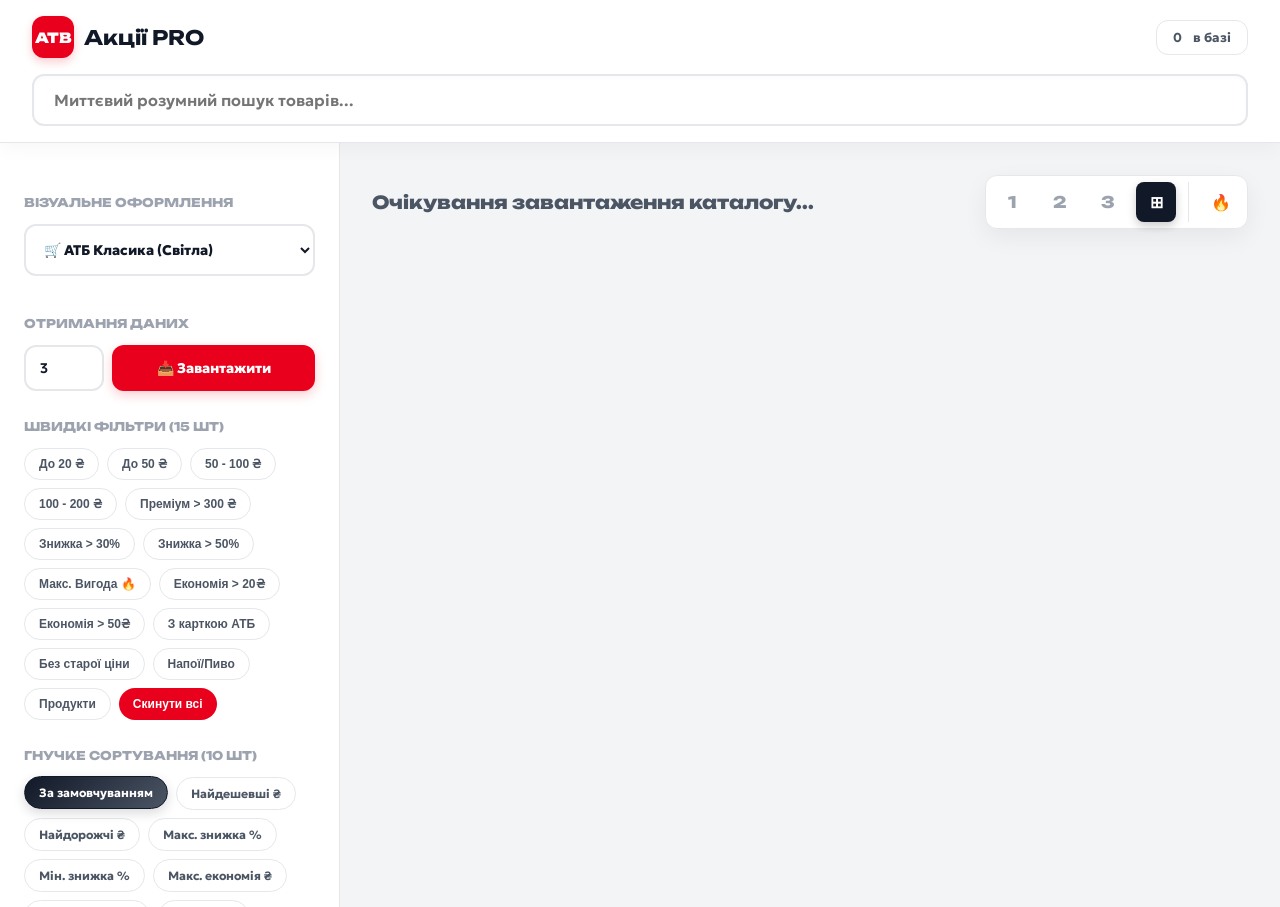
==== commit c1be3463: "Update index.html" ====
--- a/index.html
+++ b/index.html
@@ -6,11 +6,11 @@
 <title>ATB PRO: Аналітика & Сортування</title>
 <link rel="preconnect" href="https://fonts.googleapis.com"/>
 <link rel="preconnect" href="https://fonts.gstatic.com" crossorigin/>
-<link href="https://fonts.googleapis.com/css2?family=Unbounded:wght@400;700;900&family=Geologica:wght@400;600&family=Space+Mono:wght@400;700&family=Nunito:wght@800&family=Caveat:wght@700&display=swap" rel="stylesheet"/>
+<link href="https://fonts.googleapis.com/css2?family=Unbounded:wght@400;700;900&family=Geologica:wght@400;600;800&family=Space+Mono:wght@400;700&display=swap" rel="stylesheet"/>
 
 <style>
 /* ═══════════════════════════════════════════
-   5 КАРДИНАЛЬНО РІЗНИХ ТЕМ
+   БАЗОВІ ЗМІННІ ТА ТЕМИ
 ═══════════════════════════════════════════ */
 :root {
   --font-main: 'Geologica', sans-serif; --font-title: 'Unbounded', sans-serif;
@@ -18,10 +18,11 @@
   --text: #111827; --text2: #4b5563; --text3: #9ca3af;
   --border: #e5e7eb; --border-focus: #e8001c;
   --red: #e8001c; --green: #16a34a; --yellow: #ffd600;
-  --card-r: 16px; --card-border: 1px solid var(--border);
-  --card-shadow: 0 4px 12px rgba(0,0,0,0.05);
+  --card-r: 20px; --card-border: 1px solid var(--border);
+  --card-shadow: 0 8px 24px rgba(0,0,0,0.06);
   --btn-radius: 12px; --anim: all 0.4s cubic-bezier(.4,0,.2,1);
   --img-bg: transparent; --img-blend: multiply;
+  --grid-cols: repeat(auto-fill, minmax(260px, 1fr));
 }
 
 [data-theme="cyber"] {
@@ -33,26 +34,15 @@
   --card-r: 0px; --card-border: none; --card-shadow: none; --btn-radius: 0px;
   --img-bg: #ffffff; --img-blend: normal;
 }
-[data-theme="cyber"] .product-card { border-left: 6px solid #00ffff; border-bottom: 6px solid #ff003c; clip-path: polygon(30px 0, 100% 0, 100% calc(100% - 30px), calc(100% - 30px) 100%, 0 100%, 0 30px); }
-[data-theme="cyber"] .product-card:hover { transform: skewX(-3deg) scale(1.02); filter: drop-shadow(0 0 15px rgba(255,0,60,0.6)); }
-[data-theme="cyber"] .card-img-wrap { background: #000; padding: 10px; }
-[data-theme="cyber"] .card-img { background: #fff; padding: 10px; clip-path: polygon(15px 0, 100% 0, 100% calc(100% - 15px), calc(100% - 15px) 100%, 0 100%, 0 15px); }
-[data-theme="cyber"] body::before { background: repeating-linear-gradient(0deg, transparent, transparent 4px, rgba(0,255,255,0.05) 4px, rgba(0,255,255,0.05) 8px); z-index: -1; }
-
 [data-theme="sakura"] {
-  --font-main: 'Nunito', sans-serif; --font-title: 'Caveat', cursive;
+  --font-main: 'Geologica', sans-serif; --font-title: 'Unbounded', sans-serif;
   --bg: #fdf2f8; --bg-sec: #fce7f3; --surface: #ffffff;
   --text: #831843; --text2: #db2777; --text3: #f9a8d4;
   --border: #fbcfe8; --border-focus: #db2777;
   --red: #f472b6; --green: #10b981; --yellow: #fde047;
-  --card-r: 30px; --card-border: 2px dashed #fbcfe8;
+  --card-r: 32px; --card-border: 2px dashed #fbcfe8;
   --card-shadow: 0 10px 25px rgba(244,114,182,0.15); --btn-radius: 24px;
-  --img-bg: transparent; --img-blend: multiply;
-}
-[data-theme="sakura"] .product-card:hover { transform: translateY(-12px) rotate(2deg); box-shadow: 0 20px 40px rgba(244,114,182,0.3); border-color: #f472b6; }
-[data-theme="sakura"] .price-current { font-size: 28px; }
-[data-theme="sakura"] body::before { background: radial-gradient(circle at 20% 30%, rgba(244,114,182,0.2) 0%, transparent 40%), radial-gradient(circle at 80% 70%, rgba(251,207,232,0.4) 0%, transparent 40%); }
-
+}
 [data-theme="brutal"] {
   --font-main: 'Space Mono', monospace; --font-title: 'Unbounded', sans-serif;
   --bg: #e0dcd0; --bg-sec: #ffffff; --surface: #ffffff;
@@ -61,12 +51,7 @@
   --red: #e8001c; --green: #000000; --yellow: #ffd600;
   --card-r: 0px; --card-border: 4px solid #000000;
   --card-shadow: 8px 8px 0 #000000; --btn-radius: 0px;
-  --img-bg: transparent; --img-blend: multiply;
-}
-[data-theme="brutal"] .product-card:hover { transform: translate(-6px, -6px); box-shadow: 14px 14px 0 #e8001c; border-color: #e8001c; }
-[data-theme="brutal"] .btn { border: 3px solid #000; font-weight: 900; text-transform: uppercase; box-shadow: 4px 4px 0 #000; }
-[data-theme="brutal"] .btn:hover { transform: translate(-2px, -2px); box-shadow: 6px 6px 0 #000; }
-
+}
 [data-theme="hacker"] {
   --font-main: 'Space Mono', monospace; --font-title: 'Space Mono', monospace;
   --bg: #050505; --bg-sec: #000000; --surface: #0a0a0a;
@@ -77,141 +62,139 @@
   --card-shadow: none; --btn-radius: 0px;
   --img-bg: #000000; --img-blend: normal;
 }
-[data-theme="hacker"] .product-card:hover { box-shadow: 0 0 20px rgba(0,255,0,0.4); background: #001100; border-style: solid; }
-[data-theme="hacker"] .card-img { filter: grayscale(100%) sepia(100%) hue-rotate(70deg) contrast(1.5); background: #000; }
-[data-theme="hacker"] body::before { background: repeating-linear-gradient(0deg, transparent, transparent 2px, rgba(0,255,0,0.03) 2px, rgba(0,255,0,0.03) 4px); }
 
 /* ═══════════════════════════════════════════
-   БАЗОВИЙ CSS
+   ЗАГАЛЬНИЙ CSS
 ═══════════════════════════════════════════ */
 *,*::before,*::after{box-sizing:border-box;margin:0;padding:0}
 body{ font-family:var(--font-main); background:var(--bg); color:var(--text); min-height:100vh; overflow-x:hidden; transition: background 0.3s; }
-header{ position:sticky;top:0;z-index:100; background:var(--bg-sec); border-bottom:1px solid var(--border); padding:0 32px; height:70px; display:flex; align-items:center; gap:24px; }
+
+header{ position:sticky;top:0;z-index:100; background:var(--bg-sec); border-bottom:1px solid var(--border); padding:16px 32px; display:flex; flex-direction:column; gap:16px; box-shadow: 0 4px 20px rgba(0,0,0,0.04); }
+.header-top { display: flex; align-items: center; justify-content: space-between; width: 100%; }
 .logo{ display:flex; align-items:center; gap:10px; text-decoration:none; }
-.logo-icon{ width:38px;height:38px;background:var(--red);border-radius:var(--btn-radius);display:grid;place-items:center;font-family:var(--font-title);font-weight:900;font-size:13px;color:var(--bg-sec); }
-.logo-text{ font-family:var(--font-title);font-weight:700;font-size:18px;color:var(--text); }
-.search-wrap{ flex:1;max-width:560px;position:relative; }
-#searchInput{ width:100%;background:var(--surface);border:1px solid var(--border);border-radius:var(--btn-radius);padding:10px 14px;color:var(--text);font-family:inherit;font-size:14px;outline:none; transition:var(--anim); }
-#searchInput:focus{ border-color:var(--border-focus); }
-
-.app{display:flex;min-height:calc(100vh - 70px);}
-aside{ width:320px;flex-shrink:0;background:var(--bg-sec);border-right:1px solid var(--border);padding:24px;position:sticky;top:70px;height:calc(100vh - 70px);overflow-y:auto;scrollbar-width:none; transition: var(--anim); }
-.sidebar-label{ font-family:var(--font-title);font-size:11px;font-weight:700;text-transform:uppercase;color:var(--text3);margin-bottom:12px; margin-top:24px;}
-.btn{ display:flex;align-items:center;justify-content:center;gap:8px;width:100%;padding:12px;border-radius:var(--btn-radius);border:none;cursor:pointer;font-family:inherit;font-size:13px;font-weight:700;transition:var(--anim);color:var(--bg-sec);background:var(--red); }
-.btn:hover{ filter:brightness(1.1); }
-.btn-secondary{ background:var(--surface);color:var(--text);border:1px solid var(--border); }
-.theme-select { width: 100%; background: var(--surface); border: 2px solid var(--border); color: var(--text); padding: 12px; border-radius: var(--btn-radius); font-family: inherit; font-size: 14px; outline: none; cursor: pointer; font-weight:700; margin-bottom: 10px;}
-
+.logo-icon{ width:42px;height:42px;background:var(--red);border-radius:var(--btn-radius);display:grid;place-items:center;font-family:var(--font-title);font-weight:900;font-size:14px;color:var(--bg-sec); box-shadow: 0 4px 10px rgba(232,0,28,0.2); }
+.logo-text{ font-family:var(--font-title);font-weight:700;font-size:20px;color:var(--text); }
+.header-stats{ display:flex;gap:16px; }
+.stat-chip{ display:flex;align-items:center;gap:8px;background:var(--surface);border:1px solid var(--border);border-radius:var(--btn-radius);padding:8px 16px;font-size:13px;font-weight:700;color:var(--text2); }
+
+.search-wrap{ width:100%; position:relative; }
+#searchInput{ width:100%;background:var(--surface);border:2px solid var(--border);border-radius:var(--btn-radius);padding:14px 20px;color:var(--text);font-family:inherit;font-size:16px;font-weight:600;outline:none; transition:var(--anim); box-shadow: inset 0 2px 4px rgba(0,0,0,0.02); }
+#searchInput:focus{ border-color:var(--border-focus); box-shadow: 0 0 0 4px rgba(232,0,28,0.1); }
+#searchBadge{ position:absolute;right:16px;top:50%;transform:translateY(-50%);font-size:12px;font-weight:700;color:var(--bg-sec);background:var(--red);padding:4px 10px;border-radius:var(--btn-radius);opacity:0;transition:var(--anim); }
+#searchBadge.visible{opacity:1}
+
+.app{display:flex;min-height:calc(100vh - 140px);}
+aside{ width:340px;flex-shrink:0;background:var(--bg-sec);border-right:1px solid var(--border);padding:24px;position:sticky;top:136px;height:calc(100vh - 136px);overflow-y:auto;scrollbar-width:none; transition: var(--anim); }
+.sidebar-label{ font-family:var(--font-title);font-size:12px;font-weight:800;text-transform:uppercase;color:var(--text3);margin-bottom:14px; margin-top:28px;}
+
+.btn{ display:flex;align-items:center;justify-content:center;gap:8px;width:100%;padding:14px;border-radius:var(--btn-radius);border:none;cursor:pointer;font-family:inherit;font-size:14px;font-weight:800;transition:var(--anim);color:var(--bg-sec);background:var(--red); box-shadow: 0 4px 12px rgba(232,0,28,0.2); }
+.btn:hover{ transform: translateY(-2px); box-shadow: 0 6px 16px rgba(232,0,28,0.3); filter:brightness(1.1); }
+.btn-secondary{ background:var(--surface);color:var(--text);border:2px solid var(--border); box-shadow:none;}
+.btn-secondary:hover{ border-color:var(--text); transform: translateY(-2px); }
+
+.theme-select { width: 100%; background: var(--surface); border: 2px solid var(--border); color: var(--text); padding: 14px; border-radius: var(--btn-radius); font-family: inherit; font-size: 14px; outline: none; cursor: pointer; font-weight:800; margin-bottom: 12px; transition: var(--anim);}
+.theme-select:focus { border-color: var(--red); }
+
+/* ФІЛЬТРИ ТА СОРТУВАННЯ */
 .quick-filters { display: flex; flex-wrap: wrap; gap: 8px; }
-.q-btn { background: var(--surface); border: 1px solid var(--border); color: var(--text2); padding: 6px 10px; border-radius: 8px; font-size: 11px; font-weight: 600; cursor: pointer; transition: var(--anim); }
-.q-btn:hover { background: var(--red); color: var(--bg-sec); border-color: var(--red); }
-.q-btn.active { background: var(--red); color: var(--bg-sec); border-color: var(--red); box-shadow: 0 0 10px rgba(232,0,28,0.2); }
-
+.q-btn { background: var(--surface); border: 1px solid var(--border); color: var(--text2); padding: 8px 14px; border-radius: 20px; font-size: 12px; font-weight: 700; cursor: pointer; transition: var(--anim); }
+.q-btn:hover { background: var(--border); color: var(--text); }
+.q-btn.active { background: var(--red); color: var(--bg-sec); border-color: var(--red); box-shadow: 0 4px 10px rgba(232,0,28,0.3); transform: translateY(-1px);}
+
+.sort-pills{display:flex;flex-wrap:wrap;gap:8px;}
+.sort-pill{ padding:8px 14px;border-radius:20px;font-size:12px;font-weight:700;border:1px solid var(--border);background:var(--surface);color:var(--text2);cursor:pointer;transition:var(--anim); }
+.sort-pill:hover{ border-color:var(--text3);color:var(--text); }
+.sort-pill.active{ background: linear-gradient(135deg, var(--text), var(--text2)); border-color:var(--text); color:var(--bg-sec); box-shadow: 0 4px 12px rgba(0,0,0,0.15); transform: translateY(-1px);}
+
+.filter-input{ width:100%;background:var(--surface);border:2px solid var(--border);border-radius:var(--btn-radius);padding:10px 14px;color:var(--text);font-family:inherit;font-size:14px;outline:none;transition:var(--anim);margin-bottom:10px; font-weight:600;}
+.filter-input:focus{ border-color:var(--border-focus); }
+
+/* MAIN AREA */
 main{flex:1;padding:32px;position:relative; width: 100%;}
-.results-count{ font-size:16px;color:var(--text2);font-weight:700; margin-bottom: 20px;}
+.toolbar{ display:flex;align-items:center;justify-content:space-between;margin-bottom:28px; flex-wrap:wrap; gap:16px;}
+.results-count{ font-size:18px;color:var(--text2);font-weight:800; font-family:var(--font-title);}
+
+.view-controls { display:flex; gap: 8px; background:var(--surface); padding:6px; border-radius:var(--btn-radius); border: 1px solid var(--border); box-shadow: var(--card-shadow);}
+.v-btn { width:40px; height:40px; border-radius:8px; border:none; background:transparent; font-weight:800; font-family:var(--font-title); color:var(--text3); cursor:pointer; transition:var(--anim); font-size:16px; display:grid; place-items:center;}
+.v-btn:hover { background:var(--bg); color:var(--text); }
+.v-btn.active { background:var(--text); color:var(--bg-sec); box-shadow: 0 4px 10px rgba(0,0,0,0.2); }
 
 /* ═══════════════════════════════════════════
-   3D КАРТКИ З ПЕРЕГОРТАННЯМ
+   СІТКА КАРТОК
 ═══════════════════════════════════════════ */
-#productsGrid{ display:grid;grid-template-columns:repeat(auto-fill,minmax(250px,1fr));gap:24px; perspective: 1500px; }
-.product-card { width: 100%; height: 440px; perspective: 1500px; background: transparent; cursor: pointer; animation:fadeUp .4s ease both; }
-.card-inner { position: relative; width: 100%; height: 100%; text-align: left; transition: transform 0.6s cubic-bezier(0.4, 0, 0.2, 1); transform-style: preserve-3d; }
+#productsGrid{ display:grid; grid-template-columns: var(--grid-cols); gap:24px; transition: var(--anim); perspective: 1500px; }
+
+.product-card { width: 100%; height: 480px; perspective: 1500px; background: transparent; cursor: pointer; animation:fadeUp .5s ease both; }
+.card-inner { position: relative; width: 100%; height: 100%; text-align: left; transition: transform 0.7s cubic-bezier(0.4, 0, 0.2, 1); transform-style: preserve-3d; }
 .product-card.flipped .card-inner { transform: rotateY(180deg); }
 
 .card-front, .card-back { position: absolute; width: 100%; height: 100%; backface-visibility: hidden; -webkit-backface-visibility: hidden; background: var(--surface); border: var(--card-border); border-radius: var(--card-r); box-shadow: var(--card-shadow); display: flex; flex-direction: column; overflow: hidden; transition: var(--anim); }
-.card-front:hover { border-color: var(--border-focus); }
-.card-back { transform: rotateY(180deg); padding: 20px; background: var(--bg-sec); overflow-y: auto; border-color: var(--border-focus); }
-
-.card-img-wrap{ position:relative;height:200px;padding:16px;display:flex;align-items:center;justify-content:center;background:var(--img-bg); }
-.card-img{ max-width:100%;max-height:100%;object-fit:contain;mix-blend-mode:var(--img-blend); }
-.card-badges{ position:absolute;top:12px;left:12px;display:flex;flex-direction:column;gap:6px; }
-.badge{ padding:4px 8px;border-radius:6px;font-size:11px;font-weight:800;background:var(--red);color:var(--bg-sec); }
-
-.card-body{ padding:16px 20px;flex:1;display:flex;flex-direction:column; }
-.card-title{ font-size:14px;font-weight:600;line-height:1.4;color:var(--text);margin-bottom:12px;display:-webkit-box;-webkit-line-clamp:2;-webkit-box-orient:vertical;overflow:hidden; }
-.price-current{ font-family:var(--font-title);font-size:26px;font-weight:800;color:var(--red); }
-.price-old{ font-size:13px;color:var(--text3);text-decoration:line-through;font-weight:600; }
-.click-hint { margin-top:auto; font-size: 11px; color: var(--text3); text-align: center; font-weight: bold; text-transform: uppercase; letter-spacing: 1px; display:flex; align-items:center; justify-content:center; gap:5px;}
-.click-hint::after { content: '↻'; font-size: 14px;}
-
-.back-title { font-family: var(--font-title); font-size: 14px; color: var(--text); margin-bottom: 16px; border-bottom: 1px solid var(--border); padding-bottom: 8px;}
-.chars-table { width: 100%; border-collapse: collapse; font-size: 12px; margin-bottom: 20px;}
+.card-front:hover { border-color: var(--border-focus); transform: translateY(-4px); box-shadow: 0 12px 30px rgba(0,0,0,0.1); }
+.card-back { transform: rotateY(180deg); padding: 24px; background: var(--bg-sec); overflow-y: auto; border-color: var(--border-focus); }
+
+.card-img-wrap{ position:relative;height:220px;padding:20px;display:flex;align-items:center;justify-content:center;background:var(--img-bg); }
+.card-img{ max-width:100%;max-height:100%;object-fit:contain;mix-blend-mode:var(--img-blend); transition:transform 0.5s;}
+.card-front:hover .card-img { transform: scale(1.08); }
+.card-badges{ position:absolute;top:16px;left:16px;display:flex;flex-direction:column;gap:8px; }
+.badge{ padding:6px 10px;border-radius:8px;font-size:12px;font-weight:900;background:var(--red);color:var(--bg-sec); box-shadow: 0 4px 10px rgba(232,0,28,0.2);}
+
+.card-body{ padding:20px 24px;flex:1;display:flex;flex-direction:column; }
+.card-title{ font-size:15px;font-weight:700;line-height:1.4;color:var(--text);margin-bottom:12px;display:-webkit-box;-webkit-line-clamp:2;-webkit-box-orient:vertical;overflow:hidden; }
+.price-current{ font-family:var(--font-title);font-size:30px;font-weight:900;color:var(--red); }
+.price-old{ font-size:14px;color:var(--text3);text-decoration:line-through;font-weight:700; margin-top:4px;}
+
+.click-hint { margin-top:auto; font-size: 11px; color: var(--text3); text-align: center; font-weight: 800; text-transform: uppercase; letter-spacing: 2px; display:flex; align-items:center; justify-content:center; gap:8px;}
+.click-hint::after { content: '↻'; font-size: 16px; font-weight:900;}
+
+.back-title { font-family: var(--font-title); font-size: 16px; color: var(--text); margin-bottom: 20px; border-bottom: 2px solid var(--border); padding-bottom: 12px; font-weight:900;}
+.chars-table { width: 100%; border-collapse: collapse; font-size: 13px; margin-bottom: 20px;}
 .chars-table tr { border-bottom: 1px dashed var(--border); }
-.chars-table td { padding: 8px 0; color: var(--text2); }
-.chars-table td:last-child { text-align: right; font-weight: 700; color: var(--text); }
-.spinner { width: 24px; height: 24px; border: 3px solid var(--border); border-top: 3px solid var(--red); border-radius: 50%; animation: spin 1s linear infinite; margin: 20px auto; }
+.chars-table td { padding: 10px 0; color: var(--text2); font-weight:600;}
+.chars-table td:last-child { text-align: right; font-weight: 800; color: var(--text); }
+.spinner { width: 30px; height: 30px; border: 4px solid var(--border); border-top: 4px solid var(--red); border-radius: 50%; animation: spin 1s linear infinite; margin: 30px auto; }
 @keyframes spin { 0% { transform: rotate(0deg); } 100% { transform: rotate(360deg); } }
 
-/* АНАЛІТИКА */
-.analytics-grid { display: grid; grid-template-columns: repeat(auto-fit, minmax(180px, 1fr)); gap: 16px; margin-top: 20px; }
-.an-card { background: var(--surface); border: var(--card-border); padding: 20px; border-radius: var(--card-r); text-align: center; }
-.an-val { font-family: var(--font-title); font-size: 26px; font-weight: 800; color: var(--red); margin-bottom: 4px; }
-.an-label { font-size: 12px; font-weight: 700; color: var(--text2); text-transform: uppercase;}
-.an-full { grid-column: 1 / -1; display:flex; justify-content: space-between; align-items: center; text-align:left;}
-
-@keyframes fadeUp{ from{opacity:0;transform:translateY(20px)} to{opacity:1;transform:translateY(0)} }
-
 /* ═══════════════════════════════════════════
-   МОБІЛЬНА АДАПТАЦІЯ (TELEPHONE VIEW)
+   РЕЖИМ СВАЙПІНГУ (BADOO STYLE)
 ═══════════════════════════════════════════ */
-.mobile-menu-btn { display: none; background: transparent; border: none; color: var(--text); font-size: 26px; cursor: pointer; padding: 0 10px 0 0; }
-.mobile-overlay { display: none; position: fixed; inset: 0; background: rgba(0,0,0,0.6); z-index: 150; backdrop-filter: blur(4px); opacity: 0; transition: var(--anim); }
-.mobile-overlay.open { display: block; opacity: 1; }
-.aside-close { display: none; }
-
-@media (max-width: 850px) {
-  .app { flex-direction: column; }
-  
-  header { flex-wrap: wrap; height: auto; padding: 12px 16px; gap: 10px; }
-  .mobile-menu-btn { display: block; }
-  .logo { margin-right: auto; }
-  .header-stats { display: none; } /* Ховаємо стату в хедері для економії місця */
-  .search-wrap { order: 4; width: 100%; max-width: 100%; margin-top: 6px; }
-
-  /* Бокова панель стає висувним меню */
-  aside { 
-    position: fixed; left: -100%; top: 0; height: 100vh; width: 85%; max-width: 340px; 
-    z-index: 200; box-shadow: 10px 0 30px rgba(0,0,0,0.5); 
-    padding-top: 60px; /* Місце для кнопки закриття */
-  }
-  aside.open { left: 0; }
-  .aside-close { 
-    display: flex; align-items: center; justify-content: center; 
-    position: absolute; top: 16px; right: 16px; 
-    background: var(--surface); border: 1px solid var(--border); 
-    width: 36px; height: 36px; border-radius: 50%; 
-    color: var(--text); font-size: 16px; cursor: pointer; font-weight: bold;
-  }
-
-  main { padding: 16px; }
-  #productsGrid { grid-template-columns: 1fr; gap: 16px; } /* Одна колонка на телефоні */
-  .product-card { height: 420px; }
-  .analytics-grid { grid-template-columns: 1fr; }
-  .an-full { flex-direction: column; align-items: flex-start; gap: 8px; }
-}
+#swipeView { display: none; position: relative; width: 100%; height: 600px; justify-content: center; align-items: center; perspective: 1500px; touch-action: none; overflow:hidden;}
+.swipe-card { position: absolute; width: 360px; height: 520px; background: var(--surface); border: var(--card-border); border-radius: 30px; box-shadow: 0 20px 50px rgba(0,0,0,0.15); display: flex; flex-direction: column; overflow: hidden; transform-origin: 50% 100%; cursor: grab; user-select: none; will-change: transform; border-bottom: 6px solid var(--red);}
+.swipe-card:active { cursor: grabbing; }
+.swipe-card img { width: 100%; height: 260px; object-fit: contain; padding: 30px; mix-blend-mode: var(--img-blend); background:var(--img-bg); pointer-events: none; }
+.swipe-card .details { padding: 24px; text-align: center; display:flex; flex-direction:column; flex:1; background:var(--bg-sec); }
+.swipe-card h3 { font-size: 18px; font-weight: 800; margin-bottom: 12px; color: var(--text); line-height:1.3;}
+.swipe-card .price { font-family: var(--font-title); font-size: 36px; color: var(--red); font-weight: 900; margin-top: auto; }
+.swipe-controls { position: absolute; bottom: 20px; left: 50%; transform: translateX(-50%); display: flex; gap: 30px; z-index: 100; }
+.swipe-btn { width: 64px; height: 64px; border-radius: 50%; border: 3px solid var(--text2); background:var(--surface); font-size: 28px; display: flex; justify-content: center; align-items: center; cursor: pointer; transition: 0.2s cubic-bezier(.4,0,.2,1); color:var(--text2); box-shadow: 0 10px 20px rgba(0,0,0,0.1);}
+.swipe-btn.dislike { border-color: var(--text3); color: var(--text3); }
+.swipe-btn.like { border-color: var(--green); color: var(--green); }
+.swipe-btn.dislike:hover { background: var(--text3); color: var(--bg-sec); transform:scale(1.1);}
+.swipe-btn.like:hover { background: var(--green); color: var(--bg-sec); transform:scale(1.1) rotate(5deg); box-shadow: 0 15px 25px rgba(22,163,74,0.4);}
+
+@keyframes fadeUp{ from{opacity:0;transform:translateY(30px)} to{opacity:1;transform:translateY(0)} }
 </style>
 </head>
 <body>
 
-<div class="mobile-overlay" id="mobileOverlay" onclick="toggleMenu()"></div>
-
 <header>
-  <button class="mobile-menu-btn" onclick="toggleMenu()">☰</button>
-  <a class="logo" href="#">
-    <div class="logo-icon">ATB</div>
-    <div class="logo-text">Акції<span>&nbsp;PRO</span></div>
-  </a>
-  <div class="header-stats">
-    <div class="stat-chip"><span class="num" id="totalCount">0</span>&nbsp;в базі</div>
+  <div class="header-top">
+    <a class="logo" href="#">
+      <div class="logo-icon">ATB</div>
+      <div class="logo-text">Акції<span>&nbsp;PRO</span></div>
+    </a>
+    <div class="header-stats">
+      <div class="stat-chip"><span class="num" id="totalCount">0</span>&nbsp;в базі</div>
+    </div>
   </div>
   <div class="search-wrap">
-    <input id="searchInput" type="text" placeholder="Пошук товарів..."/>
+    <input id="searchInput" type="text" placeholder="Миттєвий розумний пошук товарів..."/>
+    <span id="searchBadge">Опрацювання...</span>
   </div>
 </header>
 
 <div class="app">
   <aside>
-    <button class="aside-close" onclick="toggleMenu()">✕</button>
+    <div class="sidebar-label">Візуальне оформлення</div>
     <select id="themeSelect" class="theme-select" onchange="changeTheme(this.value)">
       <option value="light">🛒 АТБ Класика (Світла)</option>
       <option value="cyber">🦾 Кіберпанк 2077</option>
@@ -220,49 +203,70 @@
       <option value="hacker">💻 Термінал (Хакер)</option>
     </select>
 
-    <button class="btn btn-secondary" onclick="renderAnalytics()" style="margin-bottom: 24px;">📊 Показати Статистику</button>
-
-    <div class="sidebar-label">Завантаження бази</div>
-    <div style="display:flex; gap:8px; margin-bottom:12px;">
-      <input id="maxPage" type="number" value="5" min="1" class="filter-input" style="margin:0; width:80px;" title="Кількість сторінок"/>
+    <div class="sidebar-label">Отримання даних</div>
+    <div style="display:flex; gap:8px; margin-bottom:24px;">
+      <input id="maxPage" type="number" value="3" min="1" class="filter-input" style="margin:0; width:80px;" title="Кількість сторінок"/>
       <button class="btn" id="btnLoad" onclick="loadCatalog()" style="margin:0; flex:1;">📥 Завантажити</button>
     </div>
 
-    <div class="sidebar-label">Швидкі Фільтри (10 шт)</div>
-    <div class="quick-filters" id="quickFilters">
+    <div class="sidebar-label">Швидкі Фільтри (15 шт)</div>
+    <div class="quick-filters" id="quickFilters" style="margin-bottom:24px;">
+      <button class="q-btn" data-filter="under20">До 20 ₴</button>
       <button class="q-btn" data-filter="under50">До 50 ₴</button>
       <button class="q-btn" data-filter="50to100">50 - 100 ₴</button>
-      <button class="q-btn" data-filter="over100">Понад 100 ₴</button>
+      <button class="q-btn" data-filter="100to200">100 - 200 ₴</button>
+      <button class="q-btn" data-filter="over300">Преміум > 300 ₴</button>
       <button class="q-btn" data-filter="disc30">Знижка > 30%</button>
-      <button class="q-btn" data-filter="disc50">Знижка > 40%</button>
+      <button class="q-btn" data-filter="disc50">Знижка > 50%</button>
+      <button class="q-btn" data-filter="maxProfit">Макс. Вигода 🔥</button>
       <button class="q-btn" data-filter="sav20">Економія > 20₴</button>
       <button class="q-btn" data-filter="sav50">Економія > 50₴</button>
       <button class="q-btn" data-filter="atbCard">З карткою АТБ</button>
+      <button class="q-btn" data-filter="noOldPrice">Без старої ціни</button>
       <button class="q-btn" data-filter="drink">Напої/Пиво</button>
-      <button class="q-btn" data-filter="reset" style="background:var(--red); color:var(--bg-sec);">Скинути всі</button>
+      <button class="q-btn" data-filter="food">Продукти</button>
+      <button class="q-btn" data-filter="reset" style="background:var(--red); color:var(--bg-sec); border:none;">Скинути всі</button>
     </div>
 
-    <div class="sidebar-label">Сортування</div>
+    <div class="sidebar-label">Гнучке Сортування (10 шт)</div>
     <div class="sort-pills">
-      <div class="sort-pill active" onclick="setSort('default', this)">За замовч.</div>
-      <div class="sort-pill" onclick="setSort('price_asc', this)">Дешевші</div>
-      <div class="sort-pill" onclick="setSort('price_desc', this)">Дорожчі</div>
-      <div class="sort-pill" onclick="setSort('discount', this)">% Знижки</div>
-      <div class="sort-pill" onclick="setSort('saving', this)">∑ Економія</div>
+      <div class="sort-pill active" onclick="setSort('default', this)">За замовчуванням</div>
+      <div class="sort-pill" onclick="setSort('price_asc', this)">Найдешевші ₴</div>
+      <div class="sort-pill" onclick="setSort('price_desc', this)">Найдорожчі ₴</div>
+      <div class="sort-pill" onclick="setSort('discount_desc', this)">Макс. знижка %</div>
+      <div class="sort-pill" onclick="setSort('discount_asc', this)">Мін. знижка %</div>
+      <div class="sort-pill" onclick="setSort('saving_desc', this)">Макс. економія ₴</div>
+      <div class="sort-pill" onclick="setSort('saving_asc', this)">Мін. економія ₴</div>
+      <div class="sort-pill" onclick="setSort('title_asc', this)">Назва А-Я</div>
+      <div class="sort-pill" onclick="setSort('title_desc', this)">Назва Я-А</div>
+      <div class="sort-pill" onclick="setSort('atb_first', this)">Картка АТБ перші</div>
     </div>
-
-    <button class="btn btn-ghost" onclick="clearAll()" style="color:var(--text3); font-size:11px;">✕ Видалити всі дані</button>
+    <button class="btn btn-secondary" onclick="clearAll()" style="margin-top:30px; border-color:transparent; color:var(--red);">Видалити всю базу</button>
   </aside>
 
   <main>
-    <div class="results-count" id="resultsCount">Завантажте каталог для початку роботи</div>
+    <div class="toolbar">
+      <div class="results-count" id="resultsCount">Очікування завантаження каталогу...</div>
+      
+      <div class="view-controls">
+        <button class="v-btn" onclick="setGridView(1)" title="1 в ряд">1</button>
+        <button class="v-btn" onclick="setGridView(2)" title="2 в ряд">2</button>
+        <button class="v-btn" onclick="setGridView(3)" title="3 в ряд">3</button>
+        <button class="v-btn active" onclick="setGridView('auto')" title="Авто сітка">⊞</button>
+        <div style="width:1px; background:var(--border); margin:0 4px;"></div>
+        <button class="v-btn" onclick="setSwipeView()" title="Свайпінг" style="color:var(--red);">🔥</button>
+      </div>
+    </div>
+
+    <div id="productsGrid"></div>
     
-    <div id="analyticsPanel" style="display:none; margin-bottom:30px;">
-      <h2 style="font-family:var(--font-title); font-size:18px; margin-bottom:16px;">Аналітика по відфільтрованим товарам</h2>
-      <div class="analytics-grid" id="analyticsGrid"></div>
+    <div id="swipeView">
+      <div id="swipeContainer" style="position:relative; width:360px; height:520px; z-index:10;"></div>
+      <div class="swipe-controls" id="swipeControls" style="display:none;">
+        <button class="swipe-btn dislike" onclick="handleSwipeBtn('left')">✕</button>
+        <button class="swipe-btn like" onclick="handleSwipeBtn('right')">❤️</button>
+      </div>
     </div>
-
-    <div id="productsGrid"></div>
   </main>
 </div>
 
@@ -270,39 +274,50 @@
 const API = '/api';
 let allProducts = [], filteredProducts = [];
 let currentSort = 'default', activeQuickFilter = null;
-let searchTimer = null;
+let searchTimer = null, swipeIndex = 0, isSwipeMode = false;
 
 const el = id => document.getElementById(id);
 const toF = v => { const n = parseFloat(String(v||'').replace(',','.')); return isNaN(n) ? null : n; };
 const discInt = v => { const m = String(v||'').match(/-?(\d+)/); return m ? parseInt(m[1]) : null; };
 
-// Мобільне меню
-function toggleMenu() {
-  const aside = document.querySelector('aside');
-  const overlay = el('mobileOverlay');
-  aside.classList.toggle('open');
-  if(aside.classList.contains('open')) {
-    overlay.classList.add('open'); document.body.style.overflow = 'hidden';
-  } else {
-    overlay.classList.remove('open'); document.body.style.overflow = '';
-  }
-}
-
-// ТЕМИ
-const savedTheme = localStorage.getItem('atb_theme_v3') || 'light';
+// ЗМІНА ТЕМИ
+const savedTheme = localStorage.getItem('atb_theme_v4') || 'light';
 el('themeSelect').value = savedTheme;
 changeTheme(savedTheme);
 
 function changeTheme(themeName) {
   if (themeName === 'light') document.documentElement.removeAttribute('data-theme');
   else document.documentElement.setAttribute('data-theme', themeName);
-  localStorage.setItem('atb_theme_v3', themeName);
-  if(window.innerWidth <= 850) toggleMenu(); // Закриваємо меню на мобільному після вибору
+  localStorage.setItem('atb_theme_v4', themeName);
+}
+
+// ЗМІНА ВИГЛЯДУ (СІТКА / СВАЙП)
+function setGridView(cols) {
+  isSwipeMode = false;
+  el('swipeView').style.display = 'none';
+  el('productsGrid').style.display = 'grid';
+  document.querySelectorAll('.v-btn').forEach(b => b.classList.remove('active'));
+  event.currentTarget.classList.add('active');
+  
+  if(cols === 'auto') document.documentElement.style.setProperty('--grid-cols', 'repeat(auto-fill, minmax(260px, 1fr))');
+  else document.documentElement.style.setProperty('--grid-cols', `repeat(${cols}, 1fr)`);
+  
+  renderGrid();
+}
+
+function setSwipeView() {
+  isSwipeMode = true;
+  el('productsGrid').style.display = 'none';
+  el('swipeView').style.display = 'flex';
+  document.querySelectorAll('.v-btn').forEach(b => b.classList.remove('active'));
+  event.currentTarget.classList.add('active');
+  swipeIndex = 0;
+  renderSwipe();
 }
 
 // ЗАВАНТАЖЕННЯ ДАНИХ
 async function loadCatalog(){
-  allProducts = []; el('btnLoad').textContent = 'В процесі...'; el('btnLoad').disabled = true;
+  allProducts = []; el('btnLoad').textContent = 'Обробка...'; el('btnLoad').disabled = true;
   const maxPage = parseInt(el('maxPage').value) || 5;
   for(let page=1; page<=maxPage; page++){
     try{
@@ -314,36 +329,32 @@
         }));
         applyFilters();
       } else break;
-      el('resultsCount').innerHTML = `Завантажено сторінку ${page}/${maxPage}...`;
     } catch(e){ console.error(e); }
   }
   el('btnLoad').textContent = '📥 Завантажити'; el('btnLoad').disabled = false;
-  if(window.innerWidth <= 850 && document.querySelector('aside').classList.contains('open')) toggleMenu();
   applyFilters();
 }
 
-function clearAll(){ allProducts = []; applyFilters(); el('analyticsPanel').style.display = 'none'; if(window.innerWidth <= 850) toggleMenu();}
+function clearAll(){ allProducts = []; applyFilters(); }
 
 // ПОШУК
 el('searchInput').addEventListener('input', () => {
   const q = el('searchInput').value.trim();
-  clearTimeout(searchTimer);
-  applyFilters();
+  clearTimeout(searchTimer); applyFilters();
   if(q && filteredProducts.length < 3) searchTimer = setTimeout(()=>fireSmartSearch(q), 800);
 });
 
 async function fireSmartSearch(q){
+  el('searchBadge').classList.add('visible');
   try{
     const resp = await fetch(`${API}/search/page?q=${encodeURIComponent(q)}&page=1`);
     const data = await resp.json();
-    if(data.products) {
-      data.products.forEach(p => { if(!allProducts.some(x=>x.link===p.link)) allProducts.push(p); });
-    }
+    if(data.products) data.products.forEach(p => { if(!allProducts.some(x=>x.link===p.link)) allProducts.push(p); });
   } catch(e){}
-  applyFilters();
-}
-
-// 10 ШВИДКИХ ФІЛЬТРІВ
+  el('searchBadge').classList.remove('visible'); applyFilters();
+}
+
+// 15 ШВИДКИХ ФІЛЬТРІВ
 document.querySelectorAll('.q-btn').forEach(btn => {
   btn.addEventListener('click', (e) => {
     document.querySelectorAll('.q-btn').forEach(b => b.classList.remove('active'));
@@ -351,57 +362,64 @@
     if(filter === 'reset') { activeQuickFilter = null; el('searchInput').value = ''; }
     else { activeQuickFilter = filter; e.target.classList.add('active'); }
     applyFilters();
-    if(window.innerWidth <= 850) toggleMenu();
   });
 });
 
-// ФІЛЬТРАЦІЯ
 function applyFilters(){
   const q = el('searchInput').value.trim().toLowerCase();
-  
   filteredProducts = allProducts.filter(p=>{
     const price = toF(p.current_price), sav = p.saving, disc = discInt(p.discount);
     if(q && !String(p.title).toLowerCase().includes(q)) return false;
     
     if(activeQuickFilter) {
+      if(activeQuickFilter === 'under20' && price >= 20) return false;
       if(activeQuickFilter === 'under50' && price >= 50) return false;
       if(activeQuickFilter === '50to100' && (price < 50 || price > 100)) return false;
-      if(activeQuickFilter === 'over100' && price <= 100) return false;
+      if(activeQuickFilter === '100to200' && (price < 100 || price > 200)) return false;
+      if(activeQuickFilter === 'over300' && price <= 300) return false;
       if(activeQuickFilter === 'disc30' && (!disc || disc < 30)) return false;
-      if(activeQuickFilter === 'disc50' && (!disc || disc < 40)) return false;
+      if(activeQuickFilter === 'disc50' && (!disc || disc >= 50)) return false; // Fixed >= 50
       if(activeQuickFilter === 'sav20' && (!sav || sav < 20)) return false;
       if(activeQuickFilter === 'sav50' && (!sav || sav < 50)) return false;
+      if(activeQuickFilter === 'maxProfit' && (!disc || disc < 50 || !sav || sav < 50)) return false;
       if(activeQuickFilter === 'atbCard' && !p.is_atb_card) return false;
-      if(activeQuickFilter === 'drink' && !String(p.title).toLowerCase().match(/пиво|напій|сік|вода|вино|горілка/)) return false;
+      if(activeQuickFilter === 'noOldPrice' && p.old_price) return false;
+      if(activeQuickFilter === 'drink' && !String(p.title).toLowerCase().match(/пиво|напій|сік|вода|вино|горілка|коньяк/)) return false;
+      if(activeQuickFilter === 'food' && String(p.title).toLowerCase().match(/пиво|напій|сік|вода|гель|засіб|серветки|папір/)) return false;
     }
     return true;
   });
-  sortProducts(); renderGrid();
+  sortProducts(); 
+  if(isSwipeMode) { swipeIndex=0; renderSwipe(); } else renderGrid();
   el('totalCount').textContent = allProducts.length;
-  el('resultsCount').innerHTML = `Показано <strong>${filteredProducts.length}</strong> товарів`;
-  if(el('analyticsPanel').style.display === 'block') renderAnalytics();
-}
-
+  el('resultsCount').innerHTML = `Відображено <strong>${filteredProducts.length}</strong> товарних позицій`;
+}
+
+// 10 АЛГОРИТМІВ СОРТУВАННЯ
 function setSort(type, element){
   currentSort = type;
   document.querySelectorAll('.sort-pill').forEach(p=>p.classList.remove('active'));
   element.classList.add('active'); applyFilters();
-  if(window.innerWidth <= 850) toggleMenu();
 }
 
 function sortProducts(){
   if(currentSort==='price_asc') filteredProducts.sort((a,b)=>(toF(a.current_price)||999)-(toF(b.current_price)||999));
   if(currentSort==='price_desc') filteredProducts.sort((a,b)=>(toF(b.current_price)||0)-(toF(a.current_price)||0));
-  if(currentSort==='discount') filteredProducts.sort((a,b)=>(discInt(b.discount)||0)-(discInt(a.discount)||0));
-  if(currentSort==='saving') filteredProducts.sort((a,b)=>(b.saving||0)-(a.saving||0));
-}
-
-// 3D КАРТКИ З ПЕРЕГОРТАННЯМ
+  if(currentSort==='discount_desc') filteredProducts.sort((a,b)=>(discInt(b.discount)||0)-(discInt(a.discount)||0));
+  if(currentSort==='discount_asc') filteredProducts.sort((a,b)=>(discInt(a.discount)||999)-(discInt(b.discount)||999));
+  if(currentSort==='saving_desc') filteredProducts.sort((a,b)=>(b.saving||0)-(a.saving||0));
+  if(currentSort==='saving_asc') filteredProducts.sort((a,b)=>(a.saving||999)-(b.saving||999));
+  if(currentSort==='title_asc') filteredProducts.sort((a,b)=>String(a.title).localeCompare(String(b.title)));
+  if(currentSort==='title_desc') filteredProducts.sort((a,b)=>String(b.title).localeCompare(String(a.title)));
+  if(currentSort==='atb_first') filteredProducts.sort((a,b)=>(b.is_atb_card?1:0)-(a.is_atb_card?1:0));
+}
+
+// РЕНДЕР СІТКИ (3D КАРТКИ)
 function renderGrid(){
   const grid = el('productsGrid'); grid.innerHTML = '';
   filteredProducts.forEach((p, i) => {
     const card = document.createElement('div'); card.className = 'product-card';
-    const price = toF(p.current_price), old = toF(p.old_price), disc = discInt(p.discount), sav = p.saving;
+    const price = toF(p.current_price), old = toF(p.old_price), disc = discInt(p.discount);
     
     card.innerHTML = `
       <div class="card-inner">
@@ -409,7 +427,7 @@
           <div class="card-img-wrap">${p.img_url ? `<img class="card-img" src="${p.img_url}"/>` : `<div style="font-size:50px;">🛍</div>`}<div class="card-badges">${disc?`<span class="badge">-${disc}%</span>`:''}${p.is_atb_card?`<span class="badge" style="background:var(--yellow); color:#000;">ATB</span>`:''}</div></div>
           <div class="card-body">
             <div class="card-title">${p.title}</div>
-            <div class="price-current">${price||0} <span style="font-size:14px;">₴</span></div>
+            <div class="price-current">${price||0} <span style="font-size:16px;">₴</span></div>
             ${old && old>price ? `<div class="price-old">${old} ₴</div>`:''}
             <div class="click-hint">Характеристики</div>
           </div>
@@ -418,7 +436,7 @@
           <div class="back-title">${p.title}</div>
           <div class="card-back-content"><div class="spinner"></div></div>
           <div style="margin-top:auto; display:flex; gap:10px;">
-            <button class="btn" onclick="event.stopPropagation(); window.open('${p.link}','_blank')">🛒 Купити</button>
+            <button class="btn" onclick="event.stopPropagation(); window.open('${p.link}','_blank')">Купити</button>
             <button class="btn btn-secondary" onclick="event.stopPropagation(); this.closest('.product-card').classList.remove('flipped')">✕</button>
           </div>
         </div>
@@ -428,70 +446,82 @@
   });
 }
 
-// Функція перегортання та завантаження деталей з бекенду
 async function flipCard(cardEl, link) {
   if(!cardEl.classList.contains('flipped')) {
     document.querySelectorAll('.product-card.flipped').forEach(c => c.classList.remove('flipped'));
     cardEl.classList.add('flipped');
-    
     const contentEl = cardEl.querySelector('.card-back-content');
     if(contentEl.innerHTML.includes('chars-table')) return; 
-    
     try {
       const res = await fetch(`/api/details?url=${encodeURIComponent(link)}`);
       const data = await res.json();
-      
       if(!data || Object.keys(data).length === 0 || data.error) {
-        contentEl.innerHTML = '<p style="font-size:12px; color:var(--text3); text-align:center;">Детальні характеристики відсутні</p>';
-        return;
+        contentEl.innerHTML = '<p style="text-align:center; font-weight:700; margin-top:20px;">Дані відсутні</p>'; return;
       }
-      
       let html = '<table class="chars-table">';
       for(let key in data) html += `<tr><td>${key}</td><td>${data[key]}</td></tr>`;
-      html += '</table>';
-      contentEl.innerHTML = html;
+      contentEl.innerHTML = html + '</table>';
+    } catch(e) { contentEl.innerHTML = '<p style="color:var(--red); text-align:center;">Помилка завантаження</p>'; }
+  }
+}
+
+// РЕНДЕР СВАЙПІНГУ (BADOO СТАЙЛ)
+function renderSwipe() {
+  const container = el('swipeContainer'); container.innerHTML = '';
+  if(filteredProducts.length === 0 || swipeIndex >= filteredProducts.length) { el('swipeControls').style.display='none'; return; }
+  el('swipeControls').style.display='flex';
+  
+  for(let i = Math.min(swipeIndex + 2, filteredProducts.length - 1); i >= swipeIndex; i--) {
+    const p = filteredProducts[i], card = document.createElement('div'); card.className = 'swipe-card';
+    const offset = i - swipeIndex;
+    
+    card.style.transform = `scale(${1 - offset*0.06}) translateY(${offset*25}px)`; 
+    card.style.zIndex = 10 - offset;
+    card.style.opacity = 1 - offset*0.3;
+    
+    card.innerHTML = `
+      ${p.img_url ? `<img src="${p.img_url}"/>` : `<div style="height:260px;display:grid;place-items:center;font-size:60px;">🛍</div>`}
+      <div class="details">
+        <h3>${p.title}</h3>
+        <div class="price">${toF(p.current_price)} ₴</div>
+        ${p.discount?`<div style="color:var(--red); font-weight:800; font-size:14px; margin-top:10px;">Знижка: -${discInt(p.discount)}%</div>`:''}
+      </div>`;
       
-    } catch(e) {
-      contentEl.innerHTML = '<p style="font-size:12px; color:var(--red); text-align:center;">Помилка завантаження</p>';
-    }
+    if(offset === 0) setupSwipeEvents(card, i);
+    container.appendChild(card);
   }
 }
 
-// РОЗШИРЕНА АНАЛІТИКА
-function renderAnalytics() {
-  if(!filteredProducts.length) return alert("Немає даних для аналізу!");
-  el('analyticsPanel').style.display = 'block';
-  if(window.innerWidth <= 850) toggleMenu();
-  
-  let totalP = 0, count = 0, maxD = 0, totalSav = 0, under50 = 0;
-  let minItem = null, maxItem = null;
-  
-  filteredProducts.forEach(p => {
-    const pr = toF(p.current_price);
-    if(pr) {
-      totalP += pr; count++;
-      if(pr < 50) under50++;
-      if(!minItem || pr < toF(minItem.current_price)) minItem = p;
-      if(!maxItem || pr > toF(maxItem.current_price)) maxItem = p;
-    }
-    const d = discInt(p.discount); if(d > maxD) maxD = d;
-    if(p.saving) totalSav += p.saving;
-  });
-  
-  el('analyticsGrid').innerHTML = `
-    <div class="an-card"><div class="an-val">${count}</div><div class="an-label">Товарів у вибірці</div></div>
-    <div class="an-card"><div class="an-val">${Math.round(totalP/count)||0} ₴</div><div class="an-label">Середня ціна</div></div>
-    <div class="an-card"><div class="an-val">-${maxD}%</div><div class="an-label">Макс. знижка</div></div>
-    <div class="an-card"><div class="an-val">${Math.round(totalSav)} ₴</div><div class="an-label">Потенційна Економія</div></div>
-    <div class="an-card an-full">
-      <div><div class="an-label">Найдешевше:</div><div style="font-weight:700; font-size:14px;">${minItem?minItem.title:'-'}</div></div>
-      <div class="an-val" style="margin:0;">${minItem?toF(minItem.current_price):0} ₴</div>
-    </div>
-    <div class="an-card an-full">
-      <div><div class="an-label">Найдорожче:</div><div style="font-weight:700; font-size:14px;">${maxItem?maxItem.title:'-'}</div></div>
-      <div class="an-val" style="margin:0;">${maxItem?toF(maxItem.current_price):0} ₴</div>
-    </div>
-  `;
+function setupSwipeEvents(card, idx) {
+  let isDown = false, startX = 0, currentX = 0;
+  const start = e => { isDown = true; startX = e.type.includes('mouse') ? e.pageX : e.touches[0].clientX; card.style.transition = 'none'; };
+  const move = e => { 
+    if(!isDown) return; 
+    currentX = (e.type.includes('mouse') ? e.pageX : e.touches[0].clientX) - startX; 
+    card.style.transform = `translateX(${currentX}px) rotate(${currentX*0.08}deg)`; 
+    // Візуальний зворотний зв'язок (колір бордера)
+    if(currentX > 50) card.style.borderColor = 'var(--green)';
+    else if(currentX < -50) card.style.borderColor = 'var(--text3)';
+    else card.style.borderColor = '';
+  };
+  const end = () => { 
+    if(!isDown) return; isDown = false; 
+    card.style.transition = 'transform 0.5s cubic-bezier(0.4,0,0.2,1), opacity 0.5s'; 
+    if(currentX > 120) handleSwipeBtn('right', card, idx); 
+    else if(currentX < -120) handleSwipeBtn('left', card, idx); 
+    else { card.style.transform = `translateX(0) rotate(0)`; card.style.borderColor = ''; }
+  };
+  card.addEventListener('mousedown', start); window.addEventListener('mousemove', move); window.addEventListener('mouseup', end);
+  card.addEventListener('touchstart', start, {passive:true}); window.addEventListener('touchmove', move, {passive:true}); window.addEventListener('touchend', end);
+}
+
+function handleSwipeBtn(dir, cardEl, idx) {
+  const card = cardEl || el('swipeContainer').lastElementChild; if(!card) return;
+  card.style.transition = 'transform 0.6s cubic-bezier(0.4,0,0.2,1), opacity 0.6s';
+  card.style.transform = `translateX(${dir === 'right' ? 600 : -600}px) rotate(${dir === 'right' ? 30 : -30}deg) scale(0.9)`; 
+  card.style.opacity = '0';
+  if(dir === 'right' && filteredProducts[idx || swipeIndex]?.link) window.open(filteredProducts[idx || swipeIndex].link, '_blank');
+  setTimeout(() => { swipeIndex++; renderSwipe(); }, 350);
 }
 </script>
 </body>
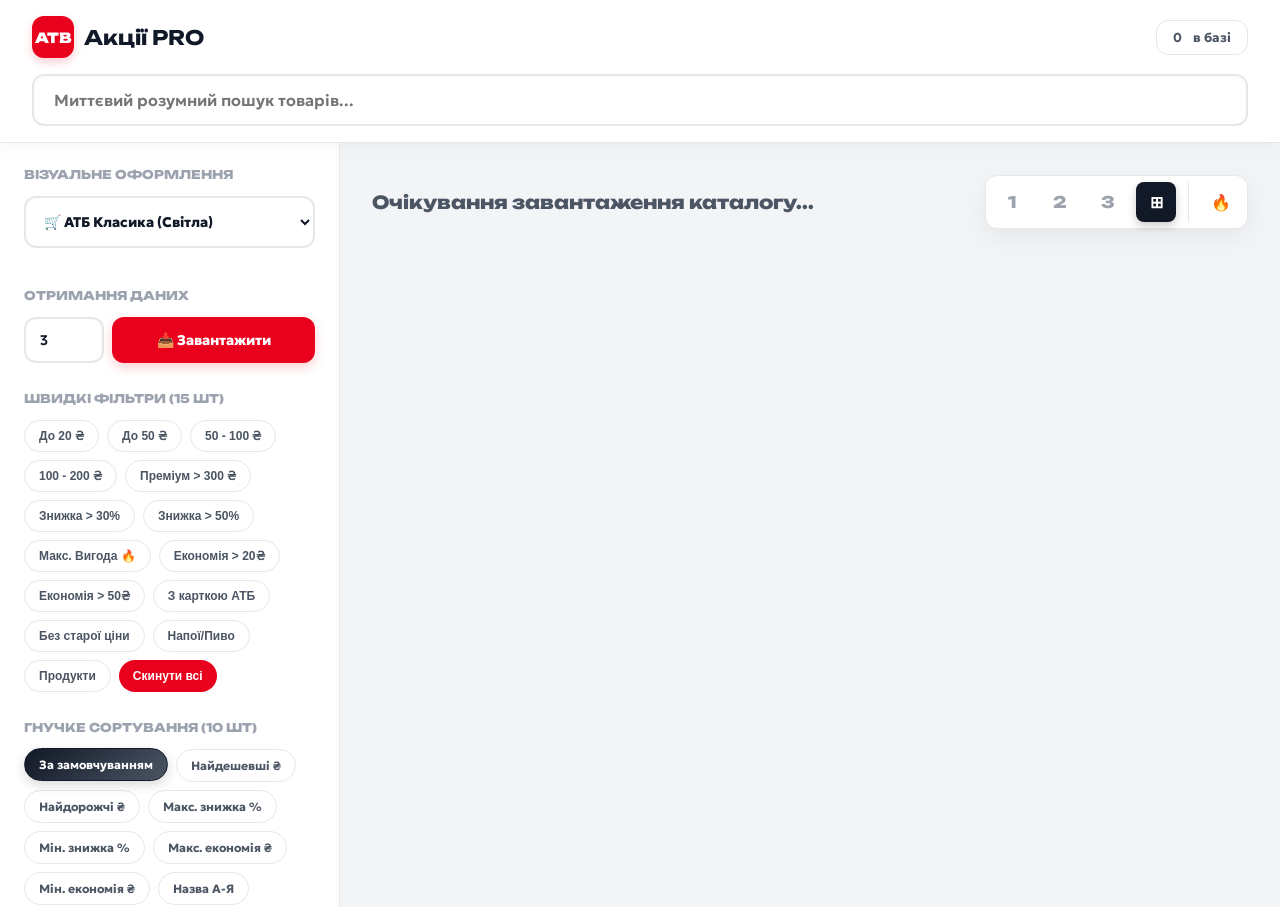
==== commit e2fd438c: "Update index.html" ====
--- a/index.html
+++ b/index.html
@@ -172,12 +172,56 @@
 .swipe-btn.like:hover { background: var(--green); color: var(--bg-sec); transform:scale(1.1) rotate(5deg); box-shadow: 0 15px 25px rgba(22,163,74,0.4);}
 
 @keyframes fadeUp{ from{opacity:0;transform:translateY(30px)} to{opacity:1;transform:translateY(0)} }
+
+/* ═══════════════════════════════════════════
+   МОБІЛЬНА АДАПТАЦІЯ (TELEPHONE VIEW)
+═══════════════════════════════════════════ */
+.mobile-menu-btn { display: none; background: transparent; border: none; color: var(--text); font-size: 28px; cursor: pointer; padding: 0 10px 0 0; }
+.mobile-overlay { display: none; position: fixed; inset: 0; background: rgba(0,0,0,0.6); z-index: 150; backdrop-filter: blur(4px); opacity: 0; transition: var(--anim); }
+.mobile-overlay.open { display: block; opacity: 1; }
+.aside-close { display: none; }
+
+@media (max-width: 850px) {
+  .app { flex-direction: column; }
+  header { padding: 16px; height: auto; }
+  .header-top { justify-content: flex-start; gap: 12px; }
+  .mobile-menu-btn { display: block; }
+  .logo { margin-right: auto; }
+  .header-stats { display: none; } /* Ховаємо стату в хедері для економії місця на мобільному */
+  .search-wrap { margin-top: 12px; }
+
+  /* Бокова панель стає висувним меню */
+  aside { 
+    position: fixed; left: -100%; top: 0; height: 100vh; width: 85%; max-width: 360px; 
+    z-index: 200; box-shadow: 10px 0 30px rgba(0,0,0,0.5); 
+    padding-top: 60px; transition: 0.4s cubic-bezier(0.4, 0, 0.2, 1);
+  }
+  aside.open { left: 0; }
+  .aside-close { 
+    display: flex; align-items: center; justify-content: center; 
+    position: absolute; top: 16px; right: 16px; 
+    background: var(--surface); border: 2px solid var(--border); 
+    width: 40px; height: 40px; border-radius: 50%; 
+    color: var(--text); font-size: 18px; cursor: pointer; font-weight: bold;
+  }
+
+  main { padding: 16px; }
+  .view-controls { display: none; } /* На телефоні приховуємо кнопки 1,2,3 - сітка автоматична 1 колонка */
+  #productsGrid { grid-template-columns: 1fr; gap: 16px; } 
+  .product-card { height: 420px; }
+  #swipeView { height: 500px; }
+  .swipe-card { width: 300px; height: 460px; }
+}
 </style>
 </head>
 <body>
 
+<!-- Затемнення фону при відкритому меню на телефоні -->
+<div class="mobile-overlay" id="mobileOverlay" onclick="toggleMenu()"></div>
+
 <header>
   <div class="header-top">
+    <button class="mobile-menu-btn" onclick="toggleMenu()">☰</button>
     <a class="logo" href="#">
       <div class="logo-icon">ATB</div>
       <div class="logo-text">Акції<span>&nbsp;PRO</span></div>
@@ -194,7 +238,9 @@
 
 <div class="app">
   <aside>
-    <div class="sidebar-label">Візуальне оформлення</div>
+    <button class="aside-close" onclick="toggleMenu()">✕</button>
+
+    <div class="sidebar-label" style="margin-top:0;">Візуальне оформлення</div>
     <select id="themeSelect" class="theme-select" onchange="changeTheme(this.value)">
       <option value="light">🛒 АТБ Класика (Світла)</option>
       <option value="cyber">🦾 Кіберпанк 2077</option>
@@ -280,6 +326,24 @@
 const toF = v => { const n = parseFloat(String(v||'').replace(',','.')); return isNaN(n) ? null : n; };
 const discInt = v => { const m = String(v||'').match(/-?(\d+)/); return m ? parseInt(m[1]) : null; };
 
+// Мобільне меню
+function toggleMenu() {
+  const aside = document.querySelector('aside');
+  const overlay = el('mobileOverlay');
+  aside.classList.toggle('open');
+  if(aside.classList.contains('open')) {
+    overlay.classList.add('open'); document.body.style.overflow = 'hidden';
+  } else {
+    overlay.classList.remove('open'); document.body.style.overflow = '';
+  }
+}
+
+function closeMenuOnMobile() {
+  if (window.innerWidth <= 850 && document.querySelector('aside').classList.contains('open')) {
+    toggleMenu();
+  }
+}
+
 // ЗМІНА ТЕМИ
 const savedTheme = localStorage.getItem('atb_theme_v4') || 'light';
 el('themeSelect').value = savedTheme;
@@ -289,6 +353,7 @@
   if (themeName === 'light') document.documentElement.removeAttribute('data-theme');
   else document.documentElement.setAttribute('data-theme', themeName);
   localStorage.setItem('atb_theme_v4', themeName);
+  closeMenuOnMobile();
 }
 
 // ЗМІНА ВИГЛЯДУ (СІТКА / СВАЙП)
@@ -327,20 +392,20 @@
         allProducts.push(...data.products.filter(p=>{
           const key = p.link||p.title; return !allProducts.some(x=>(x.link||x.title)===key);
         }));
-        applyFilters();
+        applyFilters(false);
       } else break;
     } catch(e){ console.error(e); }
   }
   el('btnLoad').textContent = '📥 Завантажити'; el('btnLoad').disabled = false;
-  applyFilters();
-}
-
-function clearAll(){ allProducts = []; applyFilters(); }
+  applyFilters(true);
+}
+
+function clearAll(){ allProducts = []; applyFilters(true); }
 
 // ПОШУК
 el('searchInput').addEventListener('input', () => {
   const q = el('searchInput').value.trim();
-  clearTimeout(searchTimer); applyFilters();
+  clearTimeout(searchTimer); applyFilters(false);
   if(q && filteredProducts.length < 3) searchTimer = setTimeout(()=>fireSmartSearch(q), 800);
 });
 
@@ -351,7 +416,7 @@
     const data = await resp.json();
     if(data.products) data.products.forEach(p => { if(!allProducts.some(x=>x.link===p.link)) allProducts.push(p); });
   } catch(e){}
-  el('searchBadge').classList.remove('visible'); applyFilters();
+  el('searchBadge').classList.remove('visible'); applyFilters(false);
 }
 
 // 15 ШВИДКИХ ФІЛЬТРІВ
@@ -361,11 +426,11 @@
     const filter = e.target.getAttribute('data-filter');
     if(filter === 'reset') { activeQuickFilter = null; el('searchInput').value = ''; }
     else { activeQuickFilter = filter; e.target.classList.add('active'); }
-    applyFilters();
+    applyFilters(true);
   });
 });
 
-function applyFilters(){
+function applyFilters(closeMobile = false){
   const q = el('searchInput').value.trim().toLowerCase();
   filteredProducts = allProducts.filter(p=>{
     const price = toF(p.current_price), sav = p.saving, disc = discInt(p.discount);
@@ -378,7 +443,7 @@
       if(activeQuickFilter === '100to200' && (price < 100 || price > 200)) return false;
       if(activeQuickFilter === 'over300' && price <= 300) return false;
       if(activeQuickFilter === 'disc30' && (!disc || disc < 30)) return false;
-      if(activeQuickFilter === 'disc50' && (!disc || disc >= 50)) return false; // Fixed >= 50
+      if(activeQuickFilter === 'disc50' && (!disc || disc >= 50)) return false; 
       if(activeQuickFilter === 'sav20' && (!sav || sav < 20)) return false;
       if(activeQuickFilter === 'sav50' && (!sav || sav < 50)) return false;
       if(activeQuickFilter === 'maxProfit' && (!disc || disc < 50 || !sav || sav < 50)) return false;
@@ -393,13 +458,14 @@
   if(isSwipeMode) { swipeIndex=0; renderSwipe(); } else renderGrid();
   el('totalCount').textContent = allProducts.length;
   el('resultsCount').innerHTML = `Відображено <strong>${filteredProducts.length}</strong> товарних позицій`;
+  if (closeMobile) closeMenuOnMobile();
 }
 
 // 10 АЛГОРИТМІВ СОРТУВАННЯ
 function setSort(type, element){
   currentSort = type;
   document.querySelectorAll('.sort-pill').forEach(p=>p.classList.remove('active'));
-  element.classList.add('active'); applyFilters();
+  element.classList.add('active'); applyFilters(true);
 }
 
 function sortProducts(){
@@ -499,7 +565,6 @@
     if(!isDown) return; 
     currentX = (e.type.includes('mouse') ? e.pageX : e.touches[0].clientX) - startX; 
     card.style.transform = `translateX(${currentX}px) rotate(${currentX*0.08}deg)`; 
-    // Візуальний зворотний зв'язок (колір бордера)
     if(currentX > 50) card.style.borderColor = 'var(--green)';
     else if(currentX < -50) card.style.borderColor = 'var(--text3)';
     else card.style.borderColor = '';
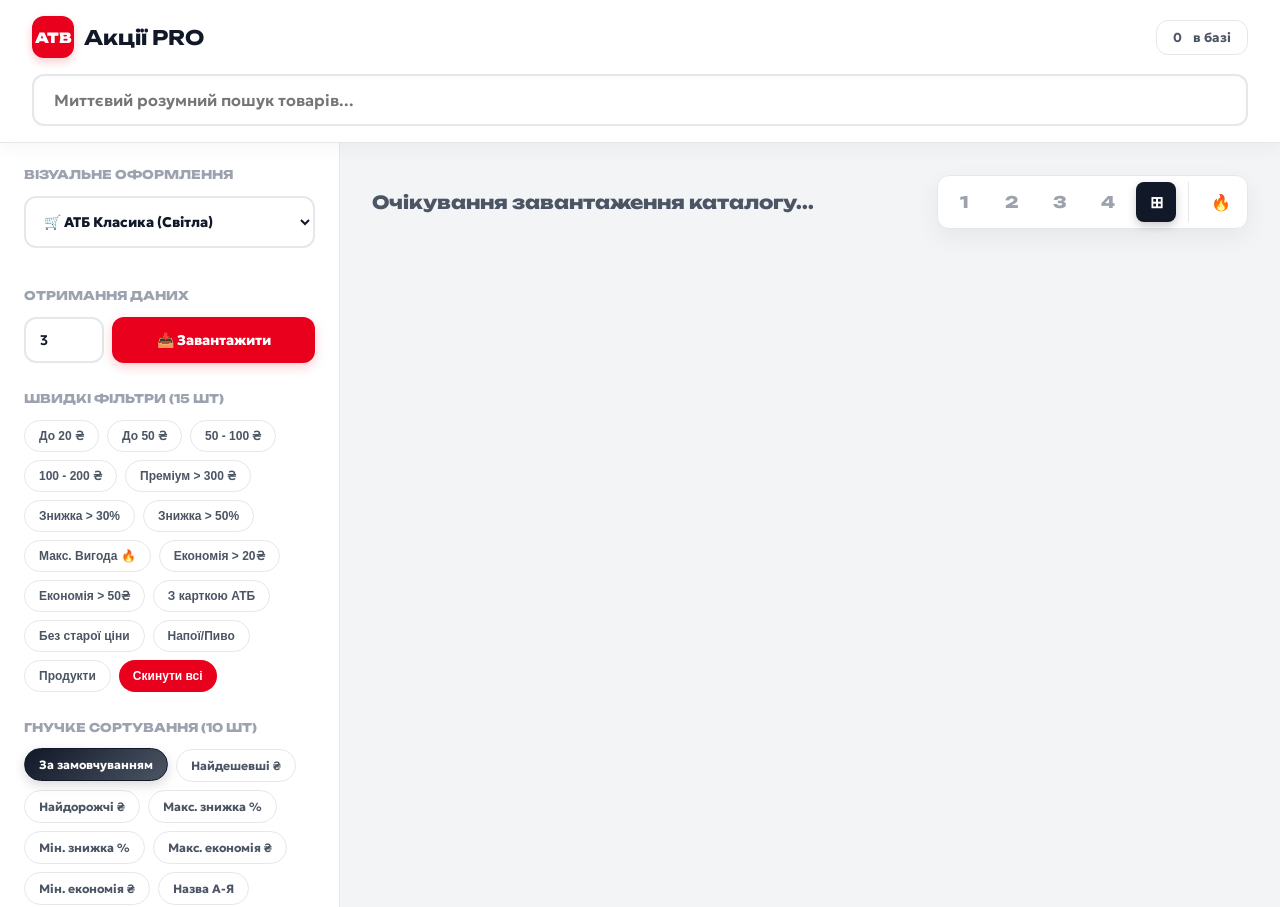
==== commit a1ed38b5: "Update index.html" ====
--- a/index.html
+++ b/index.html
@@ -114,7 +114,7 @@
 .toolbar{ display:flex;align-items:center;justify-content:space-between;margin-bottom:28px; flex-wrap:wrap; gap:16px;}
 .results-count{ font-size:18px;color:var(--text2);font-weight:800; font-family:var(--font-title);}
 
-.view-controls { display:flex; gap: 8px; background:var(--surface); padding:6px; border-radius:var(--btn-radius); border: 1px solid var(--border); box-shadow: var(--card-shadow);}
+.view-controls { display:flex; gap: 8px; background:var(--surface); padding:6px; border-radius:var(--btn-radius); border: 1px solid var(--border); box-shadow: var(--card-shadow); flex-wrap: wrap;}
 .v-btn { width:40px; height:40px; border-radius:8px; border:none; background:transparent; font-weight:800; font-family:var(--font-title); color:var(--text3); cursor:pointer; transition:var(--anim); font-size:16px; display:grid; place-items:center;}
 .v-btn:hover { background:var(--bg); color:var(--text); }
 .v-btn.active { background:var(--text); color:var(--bg-sec); box-shadow: 0 4px 10px rgba(0,0,0,0.2); }
@@ -171,10 +171,15 @@
 .swipe-btn.dislike:hover { background: var(--text3); color: var(--bg-sec); transform:scale(1.1);}
 .swipe-btn.like:hover { background: var(--green); color: var(--bg-sec); transform:scale(1.1) rotate(5deg); box-shadow: 0 15px 25px rgba(22,163,74,0.4);}
 
-@keyframes fadeUp{ from{opacity:0;transform:translateY(30px)} to{opacity:1;transform:translateY(0)} }
-
 /* ═══════════════════════════════════════════
-   МОБІЛЬНА АДАПТАЦІЯ (TELEPHONE VIEW)
+   СМАРТ БАНЕР (ПОШУК)
+═══════════════════════════════════════════ */
+.smart-banner{ grid-column:1/-1;background:linear-gradient(135deg, rgba(232,0,28,.04), rgba(232,0,28,.01));border:1px solid rgba(232,0,28,.15);border-radius:16px;padding:16px 24px;display:flex;align-items:center;gap:16px;margin-bottom:8px;animation:fadeUp .4s ease; }
+.smart-banner-text{flex:1;font-size:14px;color:var(--text2);line-height:1.5}
+.smart-banner-text strong{color:var(--text);font-weight:600;}
+
+/* ═══════════════════════════════════════════
+   МОБІЛЬНА АДАПТАЦІЯ
 ═══════════════════════════════════════════ */
 .mobile-menu-btn { display: none; background: transparent; border: none; color: var(--text); font-size: 28px; cursor: pointer; padding: 0 10px 0 0; }
 .mobile-overlay { display: none; position: fixed; inset: 0; background: rgba(0,0,0,0.6); z-index: 150; backdrop-filter: blur(4px); opacity: 0; transition: var(--anim); }
@@ -187,7 +192,7 @@
   .header-top { justify-content: flex-start; gap: 12px; }
   .mobile-menu-btn { display: block; }
   .logo { margin-right: auto; }
-  .header-stats { display: none; } /* Ховаємо стату в хедері для економії місця на мобільному */
+  .header-stats { display: none; }
   .search-wrap { margin-top: 12px; }
 
   /* Бокова панель стає висувним меню */
@@ -206,17 +211,22 @@
   }
 
   main { padding: 16px; }
-  .view-controls { display: none; } /* На телефоні приховуємо кнопки 1,2,3 - сітка автоматична 1 колонка */
-  #productsGrid { grid-template-columns: 1fr; gap: 16px; } 
+  /* Панель з кнопками на мобільному залишається, але розтягується */
+  .toolbar { flex-direction: column; align-items: flex-start; }
+  .view-controls { width: 100%; justify-content: space-between; }
+  .v-btn { flex: 1; }
+  
+  #productsGrid { grid-template-columns: var(--grid-cols, 1fr); gap: 16px; } 
   .product-card { height: 420px; }
   #swipeView { height: 500px; }
   .swipe-card { width: 300px; height: 460px; }
 }
+
+@keyframes fadeUp{ from{opacity:0;transform:translateY(30px)} to{opacity:1;transform:translateY(0)} }
 </style>
 </head>
 <body>
 
-<!-- Затемнення фону при відкритому меню на телефоні -->
 <div class="mobile-overlay" id="mobileOverlay" onclick="toggleMenu()"></div>
 
 <header>
@@ -298,6 +308,7 @@
         <button class="v-btn" onclick="setGridView(1)" title="1 в ряд">1</button>
         <button class="v-btn" onclick="setGridView(2)" title="2 в ряд">2</button>
         <button class="v-btn" onclick="setGridView(3)" title="3 в ряд">3</button>
+        <button class="v-btn" onclick="setGridView(4)" title="4 в ряд">4</button>
         <button class="v-btn active" onclick="setGridView('auto')" title="Авто сітка">⊞</button>
         <div style="width:1px; background:var(--border); margin:0 4px;"></div>
         <button class="v-btn" onclick="setSwipeView()" title="Свайпінг" style="color:var(--red);">🔥</button>
@@ -321,6 +332,7 @@
 let allProducts = [], filteredProducts = [];
 let currentSort = 'default', activeQuickFilter = null;
 let searchTimer = null, swipeIndex = 0, isSwipeMode = false;
+let smartSearchActive = false, smartSearchProducts = [];
 
 const el = id => document.getElementById(id);
 const toF = v => { const n = parseFloat(String(v||'').replace(',','.')); return isNaN(n) ? null : n; };
@@ -364,9 +376,11 @@
   document.querySelectorAll('.v-btn').forEach(b => b.classList.remove('active'));
   event.currentTarget.classList.add('active');
   
-  if(cols === 'auto') document.documentElement.style.setProperty('--grid-cols', 'repeat(auto-fill, minmax(260px, 1fr))');
-  else document.documentElement.style.setProperty('--grid-cols', `repeat(${cols}, 1fr)`);
-  
+  if(cols === 'auto') {
+    document.documentElement.style.setProperty('--grid-cols', 'repeat(auto-fill, minmax(260px, 1fr))');
+  } else {
+    document.documentElement.style.setProperty('--grid-cols', `repeat(${cols}, 1fr)`);
+  }
   renderGrid();
 }
 
@@ -382,7 +396,7 @@
 
 // ЗАВАНТАЖЕННЯ ДАНИХ
 async function loadCatalog(){
-  allProducts = []; el('btnLoad').textContent = 'Обробка...'; el('btnLoad').disabled = true;
+  allProducts = []; smartSearchActive = false; el('btnLoad').textContent = 'Обробка...'; el('btnLoad').disabled = true;
   const maxPage = parseInt(el('maxPage').value) || 5;
   for(let page=1; page<=maxPage; page++){
     try{
@@ -400,23 +414,52 @@
   applyFilters(true);
 }
 
-function clearAll(){ allProducts = []; applyFilters(true); }
-
-// ПОШУК
+function clearAll(){ allProducts = []; smartSearchActive = false; smartSearchProducts = []; applyFilters(true); }
+
+// ПОШУК (Виправлений)
 el('searchInput').addEventListener('input', () => {
   const q = el('searchInput').value.trim();
-  clearTimeout(searchTimer); applyFilters(false);
-  if(q && filteredProducts.length < 3) searchTimer = setTimeout(()=>fireSmartSearch(q), 800);
+  clearTimeout(searchTimer); 
+  
+  if(!q) { smartSearchActive = false; smartSearchProducts = []; applyFilters(false); return; }
+  
+  // Якщо є локальні збіги - показуємо їх миттєво
+  const localMatches = allProducts.filter(p=>String(p.title).toLowerCase().includes(q.toLowerCase()));
+  if(localMatches.length >= 3) {
+      smartSearchActive = false;
+      applyFilters(false);
+  } else {
+      // Якщо локальних мало, вмикаємо пошук на сервері АТБ
+      smartSearchActive = false;
+      applyFilters(false);
+      searchTimer = setTimeout(()=>fireSmartSearch(q), 800);
+  }
 });
 
 async function fireSmartSearch(q){
-  el('searchBadge').classList.add('visible');
+  smartSearchActive = true;
+  el('searchBadge').classList.add('visible'); el('searchBadge').textContent = "Шукаю...";
+  
+  // Додаємо візуальний банер
+  const banner = document.createElement('div'); banner.className = 'smart-banner'; banner.id='tmpBanner';
+  banner.innerHTML = `<div class="spinner" style="margin:0; width:20px; height:20px;"></div><div class="smart-banner-text" style="margin-left:10px;">Шукаю <strong>«${q}»</strong> на ATB...</div>`;
+  if(el('productsGrid')) el('productsGrid').insertBefore(banner, el('productsGrid').firstChild);
+
   try{
     const resp = await fetch(`${API}/search/page?q=${encodeURIComponent(q)}&page=1`);
     const data = await resp.json();
-    if(data.products) data.products.forEach(p => { if(!allProducts.some(x=>x.link===p.link)) allProducts.push(p); });
-  } catch(e){}
-  el('searchBadge').classList.remove('visible'); applyFilters(false);
+    if(data.products) {
+        smartSearchProducts = data.products;
+        // Зберігаємо знайдене в базу, щоб працювало без інтернету
+        data.products.forEach(p => { if(!allProducts.some(x=>x.link===p.link)) allProducts.push(p); });
+    } else {
+        smartSearchProducts = [];
+    }
+  } catch(e){ console.error(e); }
+  
+  if(el('tmpBanner')) el('tmpBanner').remove();
+  el('searchBadge').classList.remove('visible');
+  applyFilters(false);
 }
 
 // 15 ШВИДКИХ ФІЛЬТРІВ
@@ -432,9 +475,14 @@
 
 function applyFilters(closeMobile = false){
   const q = el('searchInput').value.trim().toLowerCase();
-  filteredProducts = allProducts.filter(p=>{
+  const source = smartSearchActive ? smartSearchProducts : allProducts;
+
+  filteredProducts = source.filter(p=>{
     const price = toF(p.current_price), sav = p.saving, disc = discInt(p.discount);
-    if(q && !String(p.title).toLowerCase().includes(q)) return false;
+    
+    // Фільтр по назві працює ТІЛЬКИ якщо це не результати розумного пошуку 
+    // (бо розумний пошук АТБ сам знає, що шукає, навіть якщо назва відрізняється)
+    if(!smartSearchActive && q && !String(p.title).toLowerCase().includes(q)) return false;
     
     if(activeQuickFilter) {
       if(activeQuickFilter === 'under20' && price >= 20) return false;
@@ -443,7 +491,7 @@
       if(activeQuickFilter === '100to200' && (price < 100 || price > 200)) return false;
       if(activeQuickFilter === 'over300' && price <= 300) return false;
       if(activeQuickFilter === 'disc30' && (!disc || disc < 30)) return false;
-      if(activeQuickFilter === 'disc50' && (!disc || disc >= 50)) return false; 
+      if(activeQuickFilter === 'disc50' && (!disc || disc < 50)) return false;
       if(activeQuickFilter === 'sav20' && (!sav || sav < 20)) return false;
       if(activeQuickFilter === 'sav50' && (!sav || sav < 50)) return false;
       if(activeQuickFilter === 'maxProfit' && (!disc || disc < 50 || !sav || sav < 50)) return false;
